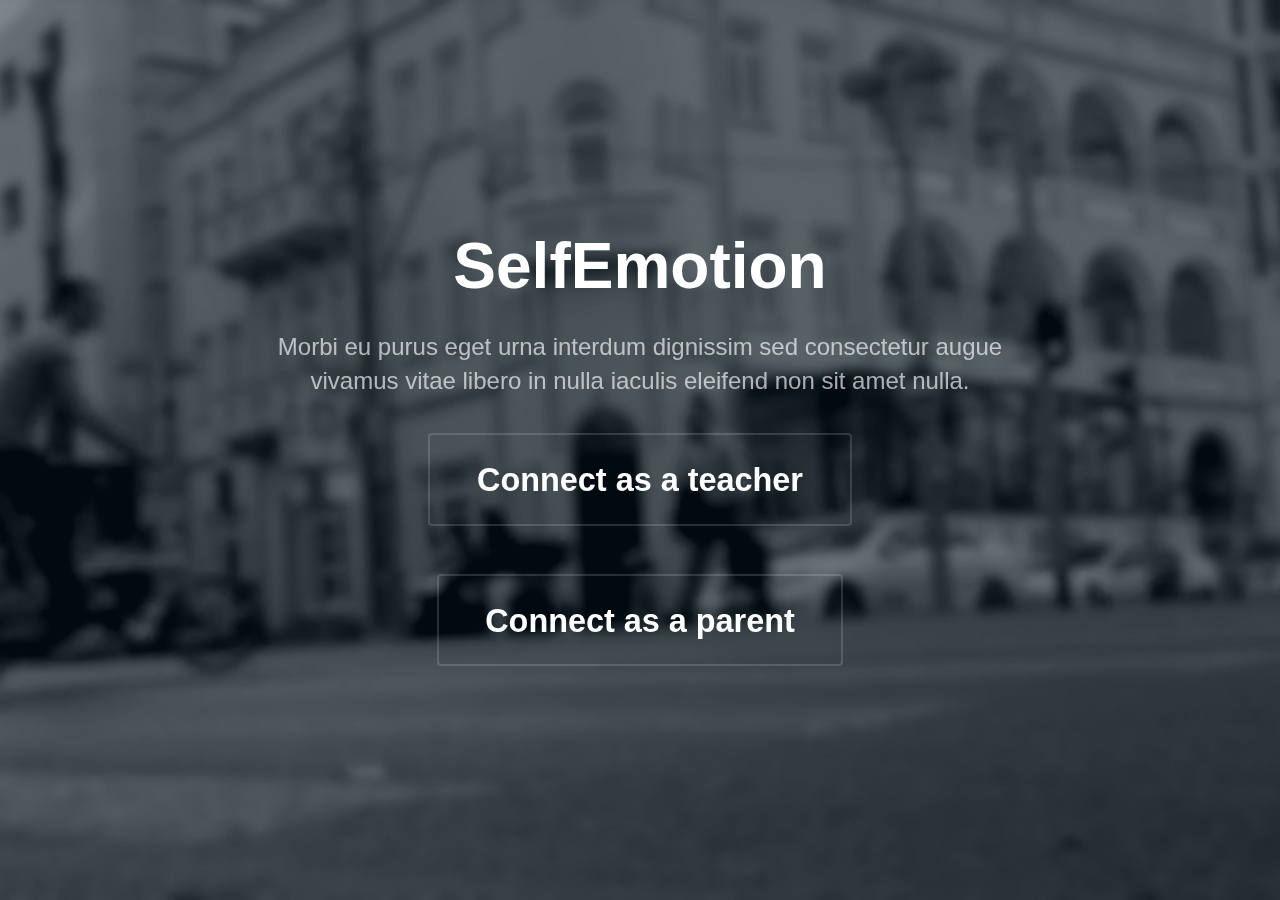
==== index.html @ dd1bde01 "Merge branch 'master' of https://github.com/aarsenault/SelfEmotion" ====
<!DOCTYPE HTML>
<!--
	Broadcast by TEMPLATED
	templated.co @templatedco
	Released for free under the Creative Commons Attribution 3.0 license (templated.co/license)
-->
<html>
	<head>
		<title>Broadcast by TEMPLATED</title>
		<meta charset="utf-8" />
		<meta name="viewport" content="width=device-width, initial-scale=1" />
		<link rel="stylesheet" href="assets/css/main.css" />
			<link href="styles.css" rel="stylesheet" type="text/css">

	</head>
	<body>
		<!-- Nav -->
			<nav id="menu">
				<ul class="links">
					<li><a href="index.html">Home</a></li>
					<li><a href="generic.html">Generic</a></li>
					<li><a href="elements.html">Elements</a></li>
				</ul>
			</nav>

			<!-- Banner -->
			<!--
				To use a video as your background, set data-video to the name of your video without
				its extension (eg. images/banner). Your video must be available in both .mp4 and .webm
				formats to work correctly.
			-->

				<!-- <div class="video-hero">
					<div class="video-bg demo-video">
						<video autoplay muted loop poster="files/crosswalk.jpg">
							<source src="files/crosswalk.mp4" type="video/mp4">
							<source src="files/crosswalk.webm" type="video/webm">
							<source src="files/crosswalk.ogv" type="video/ogg">
						</video>
					</div>
					<div class="video-overlay"></div>
					<div class="page-width">
						<div class="video-hero--content">
							<h2>BG Stock Demo</h2>
							<p>Full width video hero</p>
						</div>
					</div>
				</div> -->


				<div class="video-bg video-bg--fullscreen demo-video">
	<video autoplay muted loop poster="files/crosswalk.jpg">
		<source src="files/crosswalk.mp4" type="video/mp4">
		<source src="files/crosswalk.webm" type="video/webm">
		<source src="files/crosswalk.ogv" type="video/ogg">
	</video>
</div>


				<section id="banner" data-video="images/banner">
					<div class="inner">
						<header>
							<h1>SelfEmotion</h1>
							<p>Morbi eu purus eget urna interdum dignissim sed consectetur augue<br />
							vivamus vitae libero in nulla iaculis eleifend non sit amet nulla.</p>
						</header>
						<p><a href="dashboard.html" class="button big alt scrolly">Connect as a teacher</a>
						<p><a href="dashboard.html" class="button big alt scrolly">Connect as a parent</a>
					</div>

				</section>

		<!-- Scripts -->
			<script src="assets/js/jquery.min.js"></script>
			<script src="assets/js/jquery.scrolly.min.js"></script>
			<script src="assets/js/skel.min.js"></script>
			<script src="assets/js/util.js"></script>
			<script src="assets/js/main.js"></script>

	</body>
</html>
---- assets/css/main.css ----
@charset "UTF-8";
@import url(font-awesome.min.css);
@import url("https://fonts.googleapis.com/css?family=Signika:300,700");

/*
	Broadcast by TEMPLATED
	templated.co @templatedco
	Released for free under the Creative Commons Attribution 3.0 license (templated.co/license)
*/

/* Reset */

	html, body, div, span, applet, object, iframe, h1, h2, h3, h4, h5, h6, p, blockquote, pre, a, abbr, acronym, address, big, cite, code, del, dfn, em, img, ins, kbd, q, s, samp, small, strike, strong, sub, sup, tt, var, b, u, i, center, dl, dt, dd, ol, ul, li, fieldset, form, label, legend, table, caption, tbody, tfoot, thead, tr, th, td, article, aside, canvas, details, embed, figure, figcaption, footer, header, hgroup, menu, nav, output, ruby, section, summary, time, mark, audio, video {
		margin: 0;
		padding: 0;
		border: 0;
		font-size: 100%;
		font: inherit;
		vertical-align: baseline;
	}

	article, aside, details, figcaption, figure, footer, header, hgroup, menu, nav, section {
		display: block;
	}

	body {
		line-height: 1;
	}

	ol, ul {
		list-style: none;
	}

	blockquote, q {
		quotes: none;
	}

	blockquote:before, blockquote:after, q:before, q:after {
		content: '';
		content: none;
	}

	table {
		border-collapse: collapse;
		border-spacing: 0;
	}

	body {
		-webkit-text-size-adjust: none;
	}

/* Box Model */

	*, *:before, *:after {
		-moz-box-sizing: border-box;
		-webkit-box-sizing: border-box;
		box-sizing: border-box;
	}

/* Containers */

	.container {
		margin-left: auto;
		margin-right: auto;
	}

	.container.\31 25\25 {
		width: 100%;
		max-width: 100em;
		min-width: 80em;
	}

	.container.\37 5\25 {
		width: 60em;
	}

	.container.\35 0\25 {
		width: 40em;
	}

	.container.\32 5\25 {
		width: 20em;
	}

	.container {
		width: 80em;
	}

	@media screen and (max-width: 1680px) {

		.container.\31 25\25 {
			width: 100%;
			max-width: 100em;
			min-width: 80em;
		}

		.container.\37 5\25 {
			width: 60em;
		}

		.container.\35 0\25 {
			width: 40em;
		}

		.container.\32 5\25 {
			width: 20em;
		}

		.container {
			width: 80em;
		}

	}

	@media screen and (max-width: 1280px) {

		.container.\31 25\25 {
			width: 100%;
			max-width: 81.25em;
			min-width: 65em;
		}

		.container.\37 5\25 {
			width: 48.75em;
		}

		.container.\35 0\25 {
			width: 32.5em;
		}

		.container.\32 5\25 {
			width: 16.25em;
		}

		.container {
			width: 65em;
		}

	}

	@media screen and (max-width: 980px) {

		.container.\31 25\25 {
			width: 100%;
			max-width: 112.5%;
			min-width: 90%;
		}

		.container.\37 5\25 {
			width: 67.5%;
		}

		.container.\35 0\25 {
			width: 45%;
		}

		.container.\32 5\25 {
			width: 22.5%;
		}

		.container {
			width: 90%;
		}

	}

	@media screen and (max-width: 736px) {

		.container.\31 25\25 {
			width: 100%;
			max-width: 112.5%;
			min-width: 90%;
		}

		.container.\37 5\25 {
			width: 67.5%;
		}

		.container.\35 0\25 {
			width: 45%;
		}

		.container.\32 5\25 {
			width: 22.5%;
		}

		.container {
			width: 90% !important;
		}

	}

	@media screen and (max-width: 480px) {

		.container.\31 25\25 {
			width: 100%;
			max-width: 112.5%;
			min-width: 90%;
		}

		.container.\37 5\25 {
			width: 67.5%;
		}

		.container.\35 0\25 {
			width: 45%;
		}

		.container.\32 5\25 {
			width: 22.5%;
		}

		.container {
			width: 90% !important;
		}

	}

/* Grid */

	.row {
		border-bottom: solid 1px transparent;
		-moz-box-sizing: border-box;
		-webkit-box-sizing: border-box;
		box-sizing: border-box;
	}

	.row > * {
		float: left;
		-moz-box-sizing: border-box;
		-webkit-box-sizing: border-box;
		box-sizing: border-box;
	}

	.row:after, .row:before {
		content: '';
		display: block;
		clear: both;
		height: 0;
	}

	.row.uniform > * > :first-child {
		margin-top: 0;
	}

	.row.uniform > * > :last-child {
		margin-bottom: 0;
	}

	.row.\30 \25 > * {
		padding: 0 0 0 0em;
	}

	.row.\30 \25 {
		margin: 0 0 -1px 0em;
	}

	.row.uniform.\30 \25 > * {
		padding: 0em 0 0 0em;
	}

	.row.uniform.\30 \25 {
		margin: 0em 0 -1px 0em;
	}

	.row > * {
		padding: 0 0 0 2em;
	}

	.row {
		margin: 0 0 -1px -2em;
	}

	.row.uniform > * {
		padding: 2em 0 0 2em;
	}

	.row.uniform {
		margin: -2em 0 -1px -2em;
	}

	.row.\32 00\25 > * {
		padding: 0 0 0 4em;
	}

	.row.\32 00\25 {
		margin: 0 0 -1px -4em;
	}

	.row.uniform.\32 00\25 > * {
		padding: 4em 0 0 4em;
	}

	.row.uniform.\32 00\25 {
		margin: -4em 0 -1px -4em;
	}

	.row.\31 50\25 > * {
		padding: 0 0 0 3em;
	}

	.row.\31 50\25 {
		margin: 0 0 -1px -3em;
	}

	.row.uniform.\31 50\25 > * {
		padding: 3em 0 0 3em;
	}

	.row.uniform.\31 50\25 {
		margin: -3em 0 -1px -3em;
	}

	.row.\35 0\25 > * {
		padding: 0 0 0 1em;
	}

	.row.\35 0\25 {
		margin: 0 0 -1px -1em;
	}

	.row.uniform.\35 0\25 > * {
		padding: 1em 0 0 1em;
	}

	.row.uniform.\35 0\25 {
		margin: -1em 0 -1px -1em;
	}

	.row.\32 5\25 > * {
		padding: 0 0 0 0.5em;
	}

	.row.\32 5\25 {
		margin: 0 0 -1px -0.5em;
	}

	.row.uniform.\32 5\25 > * {
		padding: 0.5em 0 0 0.5em;
	}

	.row.uniform.\32 5\25 {
		margin: -0.5em 0 -1px -0.5em;
	}

	.\31 2u, .\31 2u\24 {
		width: 100%;
		clear: none;
		margin-left: 0;
	}

	.\31 1u, .\31 1u\24 {
		width: 91.6666666667%;
		clear: none;
		margin-left: 0;
	}

	.\31 0u, .\31 0u\24 {
		width: 83.3333333333%;
		clear: none;
		margin-left: 0;
	}

	.\39 u, .\39 u\24 {
		width: 75%;
		clear: none;
		margin-left: 0;
	}

	.\38 u, .\38 u\24 {
		width: 66.6666666667%;
		clear: none;
		margin-left: 0;
	}

	.\37 u, .\37 u\24 {
		width: 58.3333333333%;
		clear: none;
		margin-left: 0;
	}

	.\36 u, .\36 u\24 {
		width: 50%;
		clear: none;
		margin-left: 0;
	}

	.\35 u, .\35 u\24 {
		width: 41.6666666667%;
		clear: none;
		margin-left: 0;
	}

	.\34 u, .\34 u\24 {
		width: 33.3333333333%;
		clear: none;
		margin-left: 0;
	}

	.\33 u, .\33 u\24 {
		width: 25%;
		clear: none;
		margin-left: 0;
	}

	.\32 u, .\32 u\24 {
		width: 16.6666666667%;
		clear: none;
		margin-left: 0;
	}

	.\31 u, .\31 u\24 {
		width: 8.3333333333%;
		clear: none;
		margin-left: 0;
	}

	.\31 2u\24 + *,
	.\31 1u\24 + *,
	.\31 0u\24 + *,
	.\39 u\24 + *,
	.\38 u\24 + *,
	.\37 u\24 + *,
	.\36 u\24 + *,
	.\35 u\24 + *,
	.\34 u\24 + *,
	.\33 u\24 + *,
	.\32 u\24 + *,
	.\31 u\24 + * {
		clear: left;
	}

	.\-11u {
		margin-left: 91.66667%;
	}

	.\-10u {
		margin-left: 83.33333%;
	}

	.\-9u {
		margin-left: 75%;
	}

	.\-8u {
		margin-left: 66.66667%;
	}

	.\-7u {
		margin-left: 58.33333%;
	}

	.\-6u {
		margin-left: 50%;
	}

	.\-5u {
		margin-left: 41.66667%;
	}

	.\-4u {
		margin-left: 33.33333%;
	}

	.\-3u {
		margin-left: 25%;
	}

	.\-2u {
		margin-left: 16.66667%;
	}

	.\-1u {
		margin-left: 8.33333%;
	}

	@media screen and (max-width: 1680px) {

		.row > * {
			padding: 0 0 0 2em;
		}

		.row {
			margin: 0 0 -1px -2em;
		}

		.row.uniform > * {
			padding: 2em 0 0 2em;
		}

		.row.uniform {
			margin: -2em 0 -1px -2em;
		}

		.row.\32 00\25 > * {
			padding: 0 0 0 4em;
		}

		.row.\32 00\25 {
			margin: 0 0 -1px -4em;
		}

		.row.uniform.\32 00\25 > * {
			padding: 4em 0 0 4em;
		}

		.row.uniform.\32 00\25 {
			margin: -4em 0 -1px -4em;
		}

		.row.\31 50\25 > * {
			padding: 0 0 0 3em;
		}

		.row.\31 50\25 {
			margin: 0 0 -1px -3em;
		}

		.row.uniform.\31 50\25 > * {
			padding: 3em 0 0 3em;
		}

		.row.uniform.\31 50\25 {
			margin: -3em 0 -1px -3em;
		}

		.row.\35 0\25 > * {
			padding: 0 0 0 1em;
		}

		.row.\35 0\25 {
			margin: 0 0 -1px -1em;
		}

		.row.uniform.\35 0\25 > * {
			padding: 1em 0 0 1em;
		}

		.row.uniform.\35 0\25 {
			margin: -1em 0 -1px -1em;
		}

		.row.\32 5\25 > * {
			padding: 0 0 0 0.5em;
		}

		.row.\32 5\25 {
			margin: 0 0 -1px -0.5em;
		}

		.row.uniform.\32 5\25 > * {
			padding: 0.5em 0 0 0.5em;
		}

		.row.uniform.\32 5\25 {
			margin: -0.5em 0 -1px -0.5em;
		}

		.\31 2u\28xlarge\29, .\31 2u\24\28xlarge\29 {
			width: 100%;
			clear: none;
			margin-left: 0;
		}

		.\31 1u\28xlarge\29, .\31 1u\24\28xlarge\29 {
			width: 91.6666666667%;
			clear: none;
			margin-left: 0;
		}

		.\31 0u\28xlarge\29, .\31 0u\24\28xlarge\29 {
			width: 83.3333333333%;
			clear: none;
			margin-left: 0;
		}

		.\39 u\28xlarge\29, .\39 u\24\28xlarge\29 {
			width: 75%;
			clear: none;
			margin-left: 0;
		}

		.\38 u\28xlarge\29, .\38 u\24\28xlarge\29 {
			width: 66.6666666667%;
			clear: none;
			margin-left: 0;
		}

		.\37 u\28xlarge\29, .\37 u\24\28xlarge\29 {
			width: 58.3333333333%;
			clear: none;
			margin-left: 0;
		}

		.\36 u\28xlarge\29, .\36 u\24\28xlarge\29 {
			width: 50%;
			clear: none;
			margin-left: 0;
		}

		.\35 u\28xlarge\29, .\35 u\24\28xlarge\29 {
			width: 41.6666666667%;
			clear: none;
			margin-left: 0;
		}

		.\34 u\28xlarge\29, .\34 u\24\28xlarge\29 {
			width: 33.3333333333%;
			clear: none;
			margin-left: 0;
		}

		.\33 u\28xlarge\29, .\33 u\24\28xlarge\29 {
			width: 25%;
			clear: none;
			margin-left: 0;
		}

		.\32 u\28xlarge\29, .\32 u\24\28xlarge\29 {
			width: 16.6666666667%;
			clear: none;
			margin-left: 0;
		}

		.\31 u\28xlarge\29, .\31 u\24\28xlarge\29 {
			width: 8.3333333333%;
			clear: none;
			margin-left: 0;
		}

		.\31 2u\24\28xlarge\29 + *,
		.\31 1u\24\28xlarge\29 + *,
		.\31 0u\24\28xlarge\29 + *,
		.\39 u\24\28xlarge\29 + *,
		.\38 u\24\28xlarge\29 + *,
		.\37 u\24\28xlarge\29 + *,
		.\36 u\24\28xlarge\29 + *,
		.\35 u\24\28xlarge\29 + *,
		.\34 u\24\28xlarge\29 + *,
		.\33 u\24\28xlarge\29 + *,
		.\32 u\24\28xlarge\29 + *,
		.\31 u\24\28xlarge\29 + * {
			clear: left;
		}

		.\-11u\28xlarge\29 {
			margin-left: 91.66667%;
		}

		.\-10u\28xlarge\29 {
			margin-left: 83.33333%;
		}

		.\-9u\28xlarge\29 {
			margin-left: 75%;
		}

		.\-8u\28xlarge\29 {
			margin-left: 66.66667%;
		}

		.\-7u\28xlarge\29 {
			margin-left: 58.33333%;
		}

		.\-6u\28xlarge\29 {
			margin-left: 50%;
		}

		.\-5u\28xlarge\29 {
			margin-left: 41.66667%;
		}

		.\-4u\28xlarge\29 {
			margin-left: 33.33333%;
		}

		.\-3u\28xlarge\29 {
			margin-left: 25%;
		}

		.\-2u\28xlarge\29 {
			margin-left: 16.66667%;
		}

		.\-1u\28xlarge\29 {
			margin-left: 8.33333%;
		}

	}

	@media screen and (max-width: 1280px) {

		.row > * {
			padding: 0 0 0 1.5em;
		}

		.row {
			margin: 0 0 -1px -1.5em;
		}

		.row.uniform > * {
			padding: 1.5em 0 0 1.5em;
		}

		.row.uniform {
			margin: -1.5em 0 -1px -1.5em;
		}

		.row.\32 00\25 > * {
			padding: 0 0 0 3em;
		}

		.row.\32 00\25 {
			margin: 0 0 -1px -3em;
		}

		.row.uniform.\32 00\25 > * {
			padding: 3em 0 0 3em;
		}

		.row.uniform.\32 00\25 {
			margin: -3em 0 -1px -3em;
		}

		.row.\31 50\25 > * {
			padding: 0 0 0 2.25em;
		}

		.row.\31 50\25 {
			margin: 0 0 -1px -2.25em;
		}

		.row.uniform.\31 50\25 > * {
			padding: 2.25em 0 0 2.25em;
		}

		.row.uniform.\31 50\25 {
			margin: -2.25em 0 -1px -2.25em;
		}

		.row.\35 0\25 > * {
			padding: 0 0 0 0.75em;
		}

		.row.\35 0\25 {
			margin: 0 0 -1px -0.75em;
		}

		.row.uniform.\35 0\25 > * {
			padding: 0.75em 0 0 0.75em;
		}

		.row.uniform.\35 0\25 {
			margin: -0.75em 0 -1px -0.75em;
		}

		.row.\32 5\25 > * {
			padding: 0 0 0 0.375em;
		}

		.row.\32 5\25 {
			margin: 0 0 -1px -0.375em;
		}

		.row.uniform.\32 5\25 > * {
			padding: 0.375em 0 0 0.375em;
		}

		.row.uniform.\32 5\25 {
			margin: -0.375em 0 -1px -0.375em;
		}

		.\31 2u\28large\29, .\31 2u\24\28large\29 {
			width: 100%;
			clear: none;
			margin-left: 0;
		}

		.\31 1u\28large\29, .\31 1u\24\28large\29 {
			width: 91.6666666667%;
			clear: none;
			margin-left: 0;
		}

		.\31 0u\28large\29, .\31 0u\24\28large\29 {
			width: 83.3333333333%;
			clear: none;
			margin-left: 0;
		}

		.\39 u\28large\29, .\39 u\24\28large\29 {
			width: 75%;
			clear: none;
			margin-left: 0;
		}

		.\38 u\28large\29, .\38 u\24\28large\29 {
			width: 66.6666666667%;
			clear: none;
			margin-left: 0;
		}

		.\37 u\28large\29, .\37 u\24\28large\29 {
			width: 58.3333333333%;
			clear: none;
			margin-left: 0;
		}

		.\36 u\28large\29, .\36 u\24\28large\29 {
			width: 50%;
			clear: none;
			margin-left: 0;
		}

		.\35 u\28large\29, .\35 u\24\28large\29 {
			width: 41.6666666667%;
			clear: none;
			margin-left: 0;
		}

		.\34 u\28large\29, .\34 u\24\28large\29 {
			width: 33.3333333333%;
			clear: none;
			margin-left: 0;
		}

		.\33 u\28large\29, .\33 u\24\28large\29 {
			width: 25%;
			clear: none;
			margin-left: 0;
		}

		.\32 u\28large\29, .\32 u\24\28large\29 {
			width: 16.6666666667%;
			clear: none;
			margin-left: 0;
		}

		.\31 u\28large\29, .\31 u\24\28large\29 {
			width: 8.3333333333%;
			clear: none;
			margin-left: 0;
		}

		.\31 2u\24\28large\29 + *,
		.\31 1u\24\28large\29 + *,
		.\31 0u\24\28large\29 + *,
		.\39 u\24\28large\29 + *,
		.\38 u\24\28large\29 + *,
		.\37 u\24\28large\29 + *,
		.\36 u\24\28large\29 + *,
		.\35 u\24\28large\29 + *,
		.\34 u\24\28large\29 + *,
		.\33 u\24\28large\29 + *,
		.\32 u\24\28large\29 + *,
		.\31 u\24\28large\29 + * {
			clear: left;
		}

		.\-11u\28large\29 {
			margin-left: 91.66667%;
		}

		.\-10u\28large\29 {
			margin-left: 83.33333%;
		}

		.\-9u\28large\29 {
			margin-left: 75%;
		}

		.\-8u\28large\29 {
			margin-left: 66.66667%;
		}

		.\-7u\28large\29 {
			margin-left: 58.33333%;
		}

		.\-6u\28large\29 {
			margin-left: 50%;
		}

		.\-5u\28large\29 {
			margin-left: 41.66667%;
		}

		.\-4u\28large\29 {
			margin-left: 33.33333%;
		}

		.\-3u\28large\29 {
			margin-left: 25%;
		}

		.\-2u\28large\29 {
			margin-left: 16.66667%;
		}

		.\-1u\28large\29 {
			margin-left: 8.33333%;
		}

	}

	@media screen and (max-width: 980px) {

		.row > * {
			padding: 0 0 0 1.5em;
		}

		.row {
			margin: 0 0 -1px -1.5em;
		}

		.row.uniform > * {
			padding: 1.5em 0 0 1.5em;
		}

		.row.uniform {
			margin: -1.5em 0 -1px -1.5em;
		}

		.row.\32 00\25 > * {
			padding: 0 0 0 3em;
		}

		.row.\32 00\25 {
			margin: 0 0 -1px -3em;
		}

		.row.uniform.\32 00\25 > * {
			padding: 3em 0 0 3em;
		}

		.row.uniform.\32 00\25 {
			margin: -3em 0 -1px -3em;
		}

		.row.\31 50\25 > * {
			padding: 0 0 0 2.25em;
		}

		.row.\31 50\25 {
			margin: 0 0 -1px -2.25em;
		}

		.row.uniform.\31 50\25 > * {
			padding: 2.25em 0 0 2.25em;
		}

		.row.uniform.\31 50\25 {
			margin: -2.25em 0 -1px -2.25em;
		}

		.row.\35 0\25 > * {
			padding: 0 0 0 0.75em;
		}

		.row.\35 0\25 {
			margin: 0 0 -1px -0.75em;
		}

		.row.uniform.\35 0\25 > * {
			padding: 0.75em 0 0 0.75em;
		}

		.row.uniform.\35 0\25 {
			margin: -0.75em 0 -1px -0.75em;
		}

		.row.\32 5\25 > * {
			padding: 0 0 0 0.375em;
		}

		.row.\32 5\25 {
			margin: 0 0 -1px -0.375em;
		}

		.row.uniform.\32 5\25 > * {
			padding: 0.375em 0 0 0.375em;
		}

		.row.uniform.\32 5\25 {
			margin: -0.375em 0 -1px -0.375em;
		}

		.\31 2u\28medium\29, .\31 2u\24\28medium\29 {
			width: 100%;
			clear: none;
			margin-left: 0;
		}

		.\31 1u\28medium\29, .\31 1u\24\28medium\29 {
			width: 91.6666666667%;
			clear: none;
			margin-left: 0;
		}

		.\31 0u\28medium\29, .\31 0u\24\28medium\29 {
			width: 83.3333333333%;
			clear: none;
			margin-left: 0;
		}

		.\39 u\28medium\29, .\39 u\24\28medium\29 {
			width: 75%;
			clear: none;
			margin-left: 0;
		}

		.\38 u\28medium\29, .\38 u\24\28medium\29 {
			width: 66.6666666667%;
			clear: none;
			margin-left: 0;
		}

		.\37 u\28medium\29, .\37 u\24\28medium\29 {
			width: 58.3333333333%;
			clear: none;
			margin-left: 0;
		}

		.\36 u\28medium\29, .\36 u\24\28medium\29 {
			width: 50%;
			clear: none;
			margin-left: 0;
		}

		.\35 u\28medium\29, .\35 u\24\28medium\29 {
			width: 41.6666666667%;
			clear: none;
			margin-left: 0;
		}

		.\34 u\28medium\29, .\34 u\24\28medium\29 {
			width: 33.3333333333%;
			clear: none;
			margin-left: 0;
		}

		.\33 u\28medium\29, .\33 u\24\28medium\29 {
			width: 25%;
			clear: none;
			margin-left: 0;
		}

		.\32 u\28medium\29, .\32 u\24\28medium\29 {
			width: 16.6666666667%;
			clear: none;
			margin-left: 0;
		}

		.\31 u\28medium\29, .\31 u\24\28medium\29 {
			width: 8.3333333333%;
			clear: none;
			margin-left: 0;
		}

		.\31 2u\24\28medium\29 + *,
		.\31 1u\24\28medium\29 + *,
		.\31 0u\24\28medium\29 + *,
		.\39 u\24\28medium\29 + *,
		.\38 u\24\28medium\29 + *,
		.\37 u\24\28medium\29 + *,
		.\36 u\24\28medium\29 + *,
		.\35 u\24\28medium\29 + *,
		.\34 u\24\28medium\29 + *,
		.\33 u\24\28medium\29 + *,
		.\32 u\24\28medium\29 + *,
		.\31 u\24\28medium\29 + * {
			clear: left;
		}

		.\-11u\28medium\29 {
			margin-left: 91.66667%;
		}

		.\-10u\28medium\29 {
			margin-left: 83.33333%;
		}

		.\-9u\28medium\29 {
			margin-left: 75%;
		}

		.\-8u\28medium\29 {
			margin-left: 66.66667%;
		}

		.\-7u\28medium\29 {
			margin-left: 58.33333%;
		}

		.\-6u\28medium\29 {
			margin-left: 50%;
		}

		.\-5u\28medium\29 {
			margin-left: 41.66667%;
		}

		.\-4u\28medium\29 {
			margin-left: 33.33333%;
		}

		.\-3u\28medium\29 {
			margin-left: 25%;
		}

		.\-2u\28medium\29 {
			margin-left: 16.66667%;
		}

		.\-1u\28medium\29 {
			margin-left: 8.33333%;
		}

	}

	@media screen and (max-width: 736px) {

		.row > * {
			padding: 0 0 0 1.25em;
		}

		.row {
			margin: 0 0 -1px -1.25em;
		}

		.row.uniform > * {
			padding: 1.25em 0 0 1.25em;
		}

		.row.uniform {
			margin: -1.25em 0 -1px -1.25em;
		}

		.row.\32 00\25 > * {
			padding: 0 0 0 2.5em;
		}

		.row.\32 00\25 {
			margin: 0 0 -1px -2.5em;
		}

		.row.uniform.\32 00\25 > * {
			padding: 2.5em 0 0 2.5em;
		}

		.row.uniform.\32 00\25 {
			margin: -2.5em 0 -1px -2.5em;
		}

		.row.\31 50\25 > * {
			padding: 0 0 0 1.875em;
		}

		.row.\31 50\25 {
			margin: 0 0 -1px -1.875em;
		}

		.row.uniform.\31 50\25 > * {
			padding: 1.875em 0 0 1.875em;
		}

		.row.uniform.\31 50\25 {
			margin: -1.875em 0 -1px -1.875em;
		}

		.row.\35 0\25 > * {
			padding: 0 0 0 0.625em;
		}

		.row.\35 0\25 {
			margin: 0 0 -1px -0.625em;
		}

		.row.uniform.\35 0\25 > * {
			padding: 0.625em 0 0 0.625em;
		}

		.row.uniform.\35 0\25 {
			margin: -0.625em 0 -1px -0.625em;
		}

		.row.\32 5\25 > * {
			padding: 0 0 0 0.3125em;
		}

		.row.\32 5\25 {
			margin: 0 0 -1px -0.3125em;
		}

		.row.uniform.\32 5\25 > * {
			padding: 0.3125em 0 0 0.3125em;
		}

		.row.uniform.\32 5\25 {
			margin: -0.3125em 0 -1px -0.3125em;
		}

		.\31 2u\28small\29, .\31 2u\24\28small\29 {
			width: 100%;
			clear: none;
			margin-left: 0;
		}

		.\31 1u\28small\29, .\31 1u\24\28small\29 {
			width: 91.6666666667%;
			clear: none;
			margin-left: 0;
		}

		.\31 0u\28small\29, .\31 0u\24\28small\29 {
			width: 83.3333333333%;
			clear: none;
			margin-left: 0;
		}

		.\39 u\28small\29, .\39 u\24\28small\29 {
			width: 75%;
			clear: none;
			margin-left: 0;
		}

		.\38 u\28small\29, .\38 u\24\28small\29 {
			width: 66.6666666667%;
			clear: none;
			margin-left: 0;
		}

		.\37 u\28small\29, .\37 u\24\28small\29 {
			width: 58.3333333333%;
			clear: none;
			margin-left: 0;
		}

		.\36 u\28small\29, .\36 u\24\28small\29 {
			width: 50%;
			clear: none;
			margin-left: 0;
		}

		.\35 u\28small\29, .\35 u\24\28small\29 {
			width: 41.6666666667%;
			clear: none;
			margin-left: 0;
		}

		.\34 u\28small\29, .\34 u\24\28small\29 {
			width: 33.3333333333%;
			clear: none;
			margin-left: 0;
		}

		.\33 u\28small\29, .\33 u\24\28small\29 {
			width: 25%;
			clear: none;
			margin-left: 0;
		}

		.\32 u\28small\29, .\32 u\24\28small\29 {
			width: 16.6666666667%;
			clear: none;
			margin-left: 0;
		}

		.\31 u\28small\29, .\31 u\24\28small\29 {
			width: 8.3333333333%;
			clear: none;
			margin-left: 0;
		}

		.\31 2u\24\28small\29 + *,
		.\31 1u\24\28small\29 + *,
		.\31 0u\24\28small\29 + *,
		.\39 u\24\28small\29 + *,
		.\38 u\24\28small\29 + *,
		.\37 u\24\28small\29 + *,
		.\36 u\24\28small\29 + *,
		.\35 u\24\28small\29 + *,
		.\34 u\24\28small\29 + *,
		.\33 u\24\28small\29 + *,
		.\32 u\24\28small\29 + *,
		.\31 u\24\28small\29 + * {
			clear: left;
		}

		.\-11u\28small\29 {
			margin-left: 91.66667%;
		}

		.\-10u\28small\29 {
			margin-left: 83.33333%;
		}

		.\-9u\28small\29 {
			margin-left: 75%;
		}

		.\-8u\28small\29 {
			margin-left: 66.66667%;
		}

		.\-7u\28small\29 {
			margin-left: 58.33333%;
		}

		.\-6u\28small\29 {
			margin-left: 50%;
		}

		.\-5u\28small\29 {
			margin-left: 41.66667%;
		}

		.\-4u\28small\29 {
			margin-left: 33.33333%;
		}

		.\-3u\28small\29 {
			margin-left: 25%;
		}

		.\-2u\28small\29 {
			margin-left: 16.66667%;
		}

		.\-1u\28small\29 {
			margin-left: 8.33333%;
		}

	}

	@media screen and (max-width: 480px) {

		.row > * {
			padding: 0 0 0 1.25em;
		}

		.row {
			margin: 0 0 -1px -1.25em;
		}

		.row.uniform > * {
			padding: 1.25em 0 0 1.25em;
		}

		.row.uniform {
			margin: -1.25em 0 -1px -1.25em;
		}

		.row.\32 00\25 > * {
			padding: 0 0 0 2.5em;
		}

		.row.\32 00\25 {
			margin: 0 0 -1px -2.5em;
		}

		.row.uniform.\32 00\25 > * {
			padding: 2.5em 0 0 2.5em;
		}

		.row.uniform.\32 00\25 {
			margin: -2.5em 0 -1px -2.5em;
		}

		.row.\31 50\25 > * {
			padding: 0 0 0 1.875em;
		}

		.row.\31 50\25 {
			margin: 0 0 -1px -1.875em;
		}

		.row.uniform.\31 50\25 > * {
			padding: 1.875em 0 0 1.875em;
		}

		.row.uniform.\31 50\25 {
			margin: -1.875em 0 -1px -1.875em;
		}

		.row.\35 0\25 > * {
			padding: 0 0 0 0.625em;
		}

		.row.\35 0\25 {
			margin: 0 0 -1px -0.625em;
		}

		.row.uniform.\35 0\25 > * {
			padding: 0.625em 0 0 0.625em;
		}

		.row.uniform.\35 0\25 {
			margin: -0.625em 0 -1px -0.625em;
		}

		.row.\32 5\25 > * {
			padding: 0 0 0 0.3125em;
		}

		.row.\32 5\25 {
			margin: 0 0 -1px -0.3125em;
		}

		.row.uniform.\32 5\25 > * {
			padding: 0.3125em 0 0 0.3125em;
		}

		.row.uniform.\32 5\25 {
			margin: -0.3125em 0 -1px -0.3125em;
		}

		.\31 2u\28xsmall\29, .\31 2u\24\28xsmall\29 {
			width: 100%;
			clear: none;
			margin-left: 0;
		}

		.\31 1u\28xsmall\29, .\31 1u\24\28xsmall\29 {
			width: 91.6666666667%;
			clear: none;
			margin-left: 0;
		}

		.\31 0u\28xsmall\29, .\31 0u\24\28xsmall\29 {
			width: 83.3333333333%;
			clear: none;
			margin-left: 0;
		}

		.\39 u\28xsmall\29, .\39 u\24\28xsmall\29 {
			width: 75%;
			clear: none;
			margin-left: 0;
		}

		.\38 u\28xsmall\29, .\38 u\24\28xsmall\29 {
			width: 66.6666666667%;
			clear: none;
			margin-left: 0;
		}

		.\37 u\28xsmall\29, .\37 u\24\28xsmall\29 {
			width: 58.3333333333%;
			clear: none;
			margin-left: 0;
		}

		.\36 u\28xsmall\29, .\36 u\24\28xsmall\29 {
			width: 50%;
			clear: none;
			margin-left: 0;
		}

		.\35 u\28xsmall\29, .\35 u\24\28xsmall\29 {
			width: 41.6666666667%;
			clear: none;
			margin-left: 0;
		}

		.\34 u\28xsmall\29, .\34 u\24\28xsmall\29 {
			width: 33.3333333333%;
			clear: none;
			margin-left: 0;
		}

		.\33 u\28xsmall\29, .\33 u\24\28xsmall\29 {
			width: 25%;
			clear: none;
			margin-left: 0;
		}

		.\32 u\28xsmall\29, .\32 u\24\28xsmall\29 {
			width: 16.6666666667%;
			clear: none;
			margin-left: 0;
		}

		.\31 u\28xsmall\29, .\31 u\24\28xsmall\29 {
			width: 8.3333333333%;
			clear: none;
			margin-left: 0;
		}

		.\31 2u\24\28xsmall\29 + *,
		.\31 1u\24\28xsmall\29 + *,
		.\31 0u\24\28xsmall\29 + *,
		.\39 u\24\28xsmall\29 + *,
		.\38 u\24\28xsmall\29 + *,
		.\37 u\24\28xsmall\29 + *,
		.\36 u\24\28xsmall\29 + *,
		.\35 u\24\28xsmall\29 + *,
		.\34 u\24\28xsmall\29 + *,
		.\33 u\24\28xsmall\29 + *,
		.\32 u\24\28xsmall\29 + *,
		.\31 u\24\28xsmall\29 + * {
			clear: left;
		}

		.\-11u\28xsmall\29 {
			margin-left: 91.66667%;
		}

		.\-10u\28xsmall\29 {
			margin-left: 83.33333%;
		}

		.\-9u\28xsmall\29 {
			margin-left: 75%;
		}

		.\-8u\28xsmall\29 {
			margin-left: 66.66667%;
		}

		.\-7u\28xsmall\29 {
			margin-left: 58.33333%;
		}

		.\-6u\28xsmall\29 {
			margin-left: 50%;
		}

		.\-5u\28xsmall\29 {
			margin-left: 41.66667%;
		}

		.\-4u\28xsmall\29 {
			margin-left: 33.33333%;
		}

		.\-3u\28xsmall\29 {
			margin-left: 25%;
		}

		.\-2u\28xsmall\29 {
			margin-left: 16.66667%;
		}

		.\-1u\28xsmall\29 {
			margin-left: 8.33333%;
		}

	}

/* Basic */

	@-ms-viewport {
		width: device-width;
	}

	body {
		-ms-overflow-style: scrollbar;
	}

	@media screen and (max-width: 480px) {

		html, body {
			min-width: 320px;
		}

	}

	body {
		background: #020B13;
	}

		body.is-loading *, body.is-loading *:before, body.is-loading *:after {
			-moz-animation: none !important;
			-webkit-animation: none !important;
			-ms-animation: none !important;
			animation: none !important;
			-moz-transition: none !important;
			-webkit-transition: none !important;
			-ms-transition: none !important;
			transition: none !important;
		}

/* Type */

	body {
		background-color: #020B13;
		color: #c0c2c4;
	}

	body, input, select, textarea {
		font-family: "Signika", sans-serif;
		font-size: 13pt;
		font-weight: 300;
		line-height: 1.65;
	}

		@media screen and (max-width: 1680px) {

			body, input, select, textarea {
				font-size: 11pt;
			}

		}

		@media screen and (max-width: 1280px) {

			body, input, select, textarea {
				font-size: 11pt;
			}

		}

		@media screen and (max-width: 980px) {

			body, input, select, textarea {
				font-size: 12pt;
			}

		}

		@media screen and (max-width: 736px) {

			body, input, select, textarea {
				font-size: 12pt;
			}

		}

		@media screen and (max-width: 480px) {

			body, input, select, textarea {
				font-size: 12pt;
			}

		}

	a {
		-moz-transition: color 0.2s ease-in-out;
		-webkit-transition: color 0.2s ease-in-out;
		-ms-transition: color 0.2s ease-in-out;
		transition: color 0.2s ease-in-out;
		text-decoration: none;
	}

	strong, b {
		font-weight: 700;
	}

	em, i {
		font-style: italic;
	}

	p {
		margin: 0 0 2em 0;
	}

	h1, h2, h3, h4, h5, h6 {
		font-weight: 700;
		line-height: 1.5;
		margin: 0 0 1em 0;
	}

		h1 a, h2 a, h3 a, h4 a, h5 a, h6 a {
			color: inherit;
			text-decoration: none;
		}

	h2 {
		font-size: 2.5em;
	}

		@media screen and (max-width: 736px) {

			h2 {
				font-size: 2em;
			}

		}

		@media screen and (max-width: 480px) {

			h2 {
				font-size: 1.5em;
			}

		}

	h3 {
		font-size: 1.75em;
	}

		@media screen and (max-width: 736px) {

			h3 {
				font-size: 1.5em;
			}

		}

		@media screen and (max-width: 480px) {

			h3 {
				font-size: 1.25em;
			}

		}

	h4 {
		font-size: 1.5em;
	}

	h5 {
		font-size: 0.9em;
	}

	h6 {
		font-size: 0.7em;
	}

	sub {
		font-size: 0.8em;
		position: relative;
		top: 0.5em;
	}

	sup {
		font-size: 0.8em;
		position: relative;
		top: -0.5em;
	}

	blockquote {
		border-left: solid 4px;
		font-style: italic;
		margin: 0 0 2em 0;
		padding: 0.5em 0 0.5em 2em;
	}

	code {
		border-radius: 4px;
		border: solid 1px;
		font-family: "Courier New", monospace;
		font-size: 0.9em;
		margin: 0 0.25em;
		padding: 0.25em 0.65em;
	}

	pre {
		-webkit-overflow-scrolling: touch;
		font-family: "Courier New", monospace;
		font-size: 0.9em;
		margin: 0 0 2em 0;
	}

		pre code {
			display: block;
			line-height: 1.75;
			padding: 1em 1.5em;
			overflow-x: auto;
		}

	hr {
		border: 0;
		border-bottom: solid 1px;
		margin: 2em 0;
	}

		hr.major {
			margin: 3em 0;
		}

	.align-left {
		text-align: left;
	}

	.align-center {
		text-align: center;
	}

	.align-right {
		text-align: right;
	}

	input, select, textarea {
		color: #ffffff;
	}

	a {
		color: #c1c7cd;
	}

		a:hover {
			color: rgba(193, 199, 205, 0.5);
		}

	strong, b {
		color: #ffffff;
	}

	h1, h2, h3, h4, h5, h6 {
		color: #ffffff;
	}

	blockquote {
		border-left-color: rgba(255, 255, 255, 0.15);
	}

	code {
		background: rgba(255, 255, 255, 0.075);
		border-color: rgba(255, 255, 255, 0.15);
	}

	hr {
		border-bottom-color: rgba(255, 255, 255, 0.15);
	}

/* Box */

	.box {
		border-radius: 4px;
		border: solid 1px;
		margin-bottom: 2em;
		padding: 1.5em;
	}

		.box > :last-child,
		.box > :last-child > :last-child,
		.box > :last-child > :last-child > :last-child {
			margin-bottom: 0;
		}

		.box.alt {
			border: 0;
			border-radius: 0;
			padding: 0;
		}

	.box {
		border-color: rgba(255, 255, 255, 0.15);
	}

/* Button */

	input[type="submit"],
	input[type="reset"],
	input[type="button"],
	button,
	.button {
		-moz-appearance: none;
		-webkit-appearance: none;
		-ms-appearance: none;
		appearance: none;
		-moz-transition: background-color 0.2s ease-in-out, color 0.2s ease-in-out;
		-webkit-transition: background-color 0.2s ease-in-out, color 0.2s ease-in-out;
		-ms-transition: background-color 0.2s ease-in-out, color 0.2s ease-in-out;
		transition: background-color 0.2s ease-in-out, color 0.2s ease-in-out;
		border-radius: 4px;
		border: 0;
		cursor: pointer;
		display: inline-block;
		font-weight: 700;
		height: 2.85em;
		line-height: 2.95em;
		padding: 0 1.5em;
		text-align: center;
		text-decoration: none;
		white-space: nowrap;
	}

		input[type="submit"].icon,
		input[type="reset"].icon,
		input[type="button"].icon,
		button.icon,
		.button.icon {
			padding-left: 1.35em;
		}

			input[type="submit"].icon:before,
			input[type="reset"].icon:before,
			input[type="button"].icon:before,
			button.icon:before,
			.button.icon:before {
				margin-right: 0.5em;
			}

		input[type="submit"].fit,
		input[type="reset"].fit,
		input[type="button"].fit,
		button.fit,
		.button.fit {
			display: block;
			margin: 0 0 1em 0;
			width: 100%;
		}

		input[type="submit"].small,
		input[type="reset"].small,
		input[type="button"].small,
		button.small,
		.button.small {
			font-size: 0.8em;
		}

		input[type="submit"].big,
		input[type="reset"].big,
		input[type="button"].big,
		button.big,
		.button.big {
			font-size: 1.35em;
		}

		input[type="submit"].disabled, input[type="submit"]:disabled,
		input[type="reset"].disabled,
		input[type="reset"]:disabled,
		input[type="button"].disabled,
		input[type="button"]:disabled,
		button.disabled,
		button:disabled,
		.button.disabled,
		.button:disabled {
			-moz-pointer-events: none;
			-webkit-pointer-events: none;
			-ms-pointer-events: none;
			pointer-events: none;
			opacity: 0.25;
		}

		@media screen and (max-width: 480px) {

			input[type="submit"],
			input[type="reset"],
			input[type="button"],
			button,
			.button {
				padding: 0;
			}

		}

	input[type="submit"],
	input[type="reset"],
	input[type="button"],
	button,
	.button {
		background-color: #041625;
		color: #ffffff !important;
	}

		input[type="submit"]:hover,
		input[type="reset"]:hover,
		input[type="button"]:hover,
		button:hover,
		.button:hover {
			background-color: #06243c;
		}

		input[type="submit"]:active,
		input[type="reset"]:active,
		input[type="button"]:active,
		button:active,
		.button:active {
			background-color: #02080e;
		}

		input[type="submit"].alt,
		input[type="reset"].alt,
		input[type="button"].alt,
		button.alt,
		.button.alt {
			background-color: transparent;
			box-shadow: inset 0 0 0 2px rgba(255, 255, 255, 0.15);
			color: #ffffff !important;
		}

			input[type="submit"].alt:hover,
			input[type="reset"].alt:hover,
			input[type="button"].alt:hover,
			button.alt:hover,
			.button.alt:hover {
				background-color: rgba(255, 255, 255, 0.075);
			}

			input[type="submit"].alt:active,
			input[type="reset"].alt:active,
			input[type="button"].alt:active,
			button.alt:active,
			.button.alt:active {
				background-color: rgba(255, 255, 255, 0.2);
			}

			input[type="submit"].alt.icon:before,
			input[type="reset"].alt.icon:before,
			input[type="button"].alt.icon:before,
			button.alt.icon:before,
			.button.alt.icon:before {
				color: #676d71;
			}

		input[type="submit"].special,
		input[type="reset"].special,
		input[type="button"].special,
		button.special,
		.button.special {
			background-color: #062038;
			color: #ffffff !important;
		}

			input[type="submit"].special:hover,
			input[type="reset"].special:hover,
			input[type="button"].special:hover,
			button.special:hover,
			.button.special:hover {
				background-color: #082d4f;
			}

			input[type="submit"].special:active,
			input[type="reset"].special:active,
			input[type="button"].special:active,
			button.special:active,
			.button.special:active {
				background-color: #041321;
			}

/* Flex */

	.flex {
		display: -ms-flexbox;
		-ms-flex-pack: justify;
		display: -moz-flex;
		display: -webkit-flex;
		display: -ms-flex;
		display: flex;
		-moz-flex-wrap: wrap;
		-webkit-flex-wrap: wrap;
		-ms-flex-wrap: wrap;
		flex-wrap: wrap;
		-moz-justify-content: space-between;
		-webkit-justify-content: space-between;
		-ms-justify-content: space-between;
		justify-content: space-between;
	}

		.flex.flex-2, .flex.flex-3 {
			-moz-align-items: stretch;
			-webkit-align-items: stretch;
			-ms-align-items: stretch;
			align-items: stretch;
		}

		.flex.flex-2 .col {
			width: 48%;
		}

		.flex.flex-3 .col {
			width: 31%;
		}

		.flex.flex-4 .col {
			width: 22%;
		}

		.flex.flex-tabs {
			-moz-flex-wrap: nowrap;
			-webkit-flex-wrap: nowrap;
			-ms-flex-wrap: nowrap;
			flex-wrap: nowrap;
		}

			.flex.flex-tabs ul {
				width: 20%;
			}

			.flex.flex-tabs .tabs {
				width: 77%;
			}

		@media screen and (max-width: 980px) {

			.flex.flex-4 .col {
				width: 48%;
			}

			.flex.flex-tabs ul {
				width: 30%;
			}

			.flex.flex-tabs .tabs {
				width: 67%;
			}

			.flex.flex-tabs .flex-3 .col {
				width: 48%;
			}

		}

		@media screen and (max-width: 736px) {

			.flex.flex-2 .col, .flex.flex-3 .col, .flex.flex-4 .col {
				width: 100%;
			}

			.flex.flex-tabs {
				-moz-flex-wrap: wrap;
				-webkit-flex-wrap: wrap;
				-ms-flex-wrap: wrap;
				flex-wrap: wrap;
			}

				.flex.flex-tabs ul {
					width: 100%;
				}

				.flex.flex-tabs .tabs {
					width: 100%;
				}

				.flex.flex-tabs .flex-3 .col {
					width: 100%;
				}

		}

/* Form */

	form {
		margin: 0 0 2em 0;
	}

	label {
		display: block;
		font-size: 0.9em;
		font-weight: 700;
		margin: 0 0 1em 0;
	}

	input[type="text"],
	input[type="password"],
	input[type="email"],
	select,
	textarea {
		-moz-appearance: none;
		-webkit-appearance: none;
		-ms-appearance: none;
		appearance: none;
		border-radius: 4px;
		border: none;
		border: solid 1px;
		color: inherit;
		display: block;
		outline: 0;
		padding: 0 1em;
		text-decoration: none;
		width: 100%;
	}

		input[type="text"]:invalid,
		input[type="password"]:invalid,
		input[type="email"]:invalid,
		select:invalid,
		textarea:invalid {
			box-shadow: none;
		}

	.select-wrapper {
		text-decoration: none;
		display: block;
		position: relative;
	}

		.select-wrapper:before {
			-moz-osx-font-smoothing: grayscale;
			-webkit-font-smoothing: antialiased;
			font-family: FontAwesome;
			font-style: normal;
			font-weight: normal;
			text-transform: none !important;
		}

		.select-wrapper:before {
			content: '\f078';
			display: block;
			height: 2.75em;
			line-height: 2.75em;
			pointer-events: none;
			position: absolute;
			right: 0;
			text-align: center;
			top: 0;
			width: 2.75em;
		}

		.select-wrapper select::-ms-expand {
			display: none;
		}

	input[type="text"],
	input[type="password"],
	input[type="email"],
	select {
		height: 2.75em;
	}

	textarea {
		padding: 0.75em 1em;
	}

	input[type="checkbox"],
	input[type="radio"] {
		-moz-appearance: none;
		-webkit-appearance: none;
		-ms-appearance: none;
		appearance: none;
		display: block;
		float: left;
		margin-right: -2em;
		opacity: 0;
		width: 1em;
		z-index: -1;
	}

		input[type="checkbox"] + label,
		input[type="radio"] + label {
			text-decoration: none;
			cursor: pointer;
			display: inline-block;
			font-size: 1em;
			font-weight: 300;
			padding-left: 2.4em;
			padding-right: 0.75em;
			position: relative;
		}

			input[type="checkbox"] + label:before,
			input[type="radio"] + label:before {
				-moz-osx-font-smoothing: grayscale;
				-webkit-font-smoothing: antialiased;
				font-family: FontAwesome;
				font-style: normal;
				font-weight: normal;
				text-transform: none !important;
			}

			input[type="checkbox"] + label:before,
			input[type="radio"] + label:before {
				border-radius: 4px;
				border: solid 1px;
				content: '';
				display: inline-block;
				height: 1.65em;
				left: 0;
				line-height: 1.58125em;
				position: absolute;
				text-align: center;
				top: 0;
				width: 1.65em;
			}

		input[type="checkbox"]:checked + label:before,
		input[type="radio"]:checked + label:before {
			content: '\f00c';
		}

	input[type="checkbox"] + label:before {
		border-radius: 4px;
	}

	input[type="radio"] + label:before {
		border-radius: 100%;
	}

	::-webkit-input-placeholder {
		opacity: 1.0;
	}

	:-moz-placeholder {
		opacity: 1.0;
	}

	::-moz-placeholder {
		opacity: 1.0;
	}

	:-ms-input-placeholder {
		opacity: 1.0;
	}

	.formerize-placeholder {
		opacity: 1.0;
	}

	label {
		color: #ffffff;
	}

	input[type="text"],
	input[type="password"],
	input[type="email"],
	select,
	textarea {
		background: rgba(255, 255, 255, 0.075);
		border-color: rgba(255, 255, 255, 0.15);
	}

		input[type="text"]:focus,
		input[type="password"]:focus,
		input[type="email"]:focus,
		select:focus,
		textarea:focus {
			border-color: #062038;
			box-shadow: 0 0 0 1px #062038;
		}

	.select-wrapper:before {
		color: rgba(255, 255, 255, 0.15);
	}

	input[type="checkbox"] + label,
	input[type="radio"] + label {
		color: #c0c2c4;
	}

		input[type="checkbox"] + label:before,
		input[type="radio"] + label:before {
			background: rgba(255, 255, 255, 0.075);
			border-color: rgba(255, 255, 255, 0.15);
		}

	input[type="checkbox"]:checked + label:before,
	input[type="radio"]:checked + label:before {
		background-color: #062038;
		border-color: #062038;
		color: #ffffff;
	}

	input[type="checkbox"]:focus + label:before,
	input[type="radio"]:focus + label:before {
		border-color: #062038;
		box-shadow: 0 0 0 1px #062038;
	}

	::-webkit-input-placeholder {
		color: #676d71 !important;
	}

	:-moz-placeholder {
		color: #676d71 !important;
	}

	::-moz-placeholder {
		color: #676d71 !important;
	}

	:-ms-input-placeholder {
		color: #676d71 !important;
	}

	.formerize-placeholder {
		color: #676d71 !important;
	}

/* Icon */

	.icon {
		text-decoration: none;
		border-bottom: none;
		position: relative;
	}

		.icon:before {
			-moz-osx-font-smoothing: grayscale;
			-webkit-font-smoothing: antialiased;
			font-family: FontAwesome;
			font-style: normal;
			font-weight: normal;
			text-transform: none !important;
		}

		.icon > .label {
			display: none;
		}

/* Image */

	.image {
		border: 0;
		display: inline-block;
		position: relative;
	}

		.image img {
			display: block;
		}

		.image.left, .image.right {
			max-width: 40%;
		}

			.image.left img, .image.right img {
				width: 100%;
			}

		.image.left {
			float: left;
			margin: 0 1.5em 1em 0;
			top: 0.25em;
		}

		.image.right {
			float: right;
			margin: 0 0 1em 1.5em;
			top: 0.25em;
		}

		.image.fit {
			display: block;
			margin: 0 0 2em 0;
			width: 100%;
		}

			.image.fit img {
				width: 100%;
			}

		.image.main {
			display: block;
			margin: 0 0 3em 0;
			width: 100%;
		}

			.image.main img {
				width: 100%;
			}

	.video-wrapper {
		position: relative;
		padding-bottom: 56.25%;
	/* 16:9 */

		padding-top: 25px;
		height: 0;
	}

		.video-wrapper iframe, .video-wrapper object, .video-wrapper embed {
			position: absolute;
			top: 0;
			left: 0;
			width: 100%;
			height: 100%;
		}

/* List */

	ol {
		list-style: decimal;
		margin: 0 0 2em 0;
		padding-left: 1.25em;
	}

		ol li {
			padding-left: 0.25em;
		}

	ul {
		list-style: disc;
		margin: 0 0 2em 0;
		padding-left: 1em;
	}

		ul li {
			padding-left: 0.5em;
		}

		ul.alt {
			list-style: none;
			padding-left: 0;
		}

			ul.alt li {
				border-top: solid 1px;
				padding: 0.5em 0;
			}

				ul.alt li:first-child {
					border-top: 0;
					padding-top: 0;
				}

		ul.icons {
			cursor: default;
			list-style: none;
			padding-left: 0;
		}

			ul.icons li {
				display: inline-block;
				padding: 0 1em 0 0;
			}

				ul.icons li:last-child {
					padding-right: 0;
				}

				ul.icons li .icon:before {
					font-size: 2em;
				}

		ul.actions {
			cursor: default;
			list-style: none;
			padding-left: 0;
		}

			ul.actions li {
				display: inline-block;
				padding: 0 1em 0 0;
				vertical-align: middle;
			}

				ul.actions li:last-child {
					padding-right: 0;
				}

			ul.actions.small li {
				padding: 0 0.5em 0 0;
			}

			ul.actions.vertical li {
				display: block;
				padding: 1em 0 0 0;
			}

				ul.actions.vertical li:first-child {
					padding-top: 0;
				}

				ul.actions.vertical li > * {
					margin-bottom: 0;
				}

			ul.actions.vertical.small li {
				padding: 0.5em 0 0 0;
			}

				ul.actions.vertical.small li:first-child {
					padding-top: 0;
				}

			ul.actions.fit {
				display: table;
				margin-left: -1em;
				padding: 0;
				table-layout: fixed;
				width: calc(100% + 1em);
			}

				ul.actions.fit li {
					display: table-cell;
					padding: 0 0 0 1em;
				}

					ul.actions.fit li > * {
						margin-bottom: 0;
					}

				ul.actions.fit.small {
					margin-left: -0.5em;
					width: calc(100% + 0.5em);
				}

					ul.actions.fit.small li {
						padding: 0 0 0 0.5em;
					}

			@media screen and (max-width: 480px) {

				ul.actions {
					margin: 0 0 2em 0;
				}

					ul.actions li {
						padding: 1em 0 0 0;
						display: block;
						text-align: center;
						width: 100%;
					}

						ul.actions li:first-child {
							padding-top: 0;
						}

						ul.actions li > * {
							width: 100%;
							margin: 0 !important;
						}

							ul.actions li > *.icon:before {
								margin-left: -2em;
							}

					ul.actions.small li {
						padding: 0.5em 0 0 0;
					}

						ul.actions.small li:first-child {
							padding-top: 0;
						}

			}

	dl {
		margin: 0 0 2em 0;
	}

		dl dt {
			display: block;
			font-weight: 700;
			margin: 0 0 1em 0;
		}

		dl dd {
			margin-left: 2em;
		}

	ul.alt li {
		border-top-color: rgba(255, 255, 255, 0.15);
	}

/* Section/Article */

	section.special, article.special {
		text-align: center;
	}

	header p {
		position: relative;
		margin: 0 0 1.5em 0;
	}

	header h2 + p {
		font-size: 1.25em;
		margin-top: -1em;
	}

	header h3 + p {
		font-size: 1.1em;
		margin-top: -0.8em;
	}

	header h4 + p,
	header h5 + p,
	header h6 + p {
		font-size: 0.9em;
		margin-top: -0.6em;
	}

	header p {
		color: #676d71;
	}

/* Tab */

	ul.tab-list {
		list-style: none;
		margin: 0 0 1em 0;
		padding: 0;
	}

		ul.tab-list li a {
			background: rgba(255, 255, 255, 0.075);
			border-radius: 4px;
			color: rgba(255, 255, 255, 0.5) !important;
			margin-bottom: .5em;
			padding: .5em 1em;
			display: inline-block;
			width: 100%;
		}

			ul.tab-list li a.active {
				background: #aa14cc;
				color: #fff !important;
			}

			ul.tab-list li a:hover {
				background: #693dcc;
				color: #fff !important;
			}

	.tab {
		display: none;
	}

		.tab.active {
			display: -ms-flexbox;
			display: -moz-flex;
			display: -webkit-flex;
			display: -ms-flex;
			display: flex;
		}

/* Table */

	.table-wrapper {
		-webkit-overflow-scrolling: touch;
		overflow-x: auto;
	}

	table {
		margin: 0 0 2em 0;
		width: 100%;
	}

		table tbody tr {
			border: solid 1px;
			border-left: 0;
			border-right: 0;
		}

		table td {
			padding: 0.75em 0.75em;
		}

		table th {
			font-size: 0.9em;
			font-weight: 700;
			padding: 0 0.75em 0.75em 0.75em;
			text-align: left;
		}

		table thead {
			border-bottom: solid 2px;
		}

		table tfoot {
			border-top: solid 2px;
		}

		table.alt {
			border-collapse: separate;
		}

			table.alt tbody tr td {
				border: solid 1px;
				border-left-width: 0;
				border-top-width: 0;
			}

				table.alt tbody tr td:first-child {
					border-left-width: 1px;
				}

			table.alt tbody tr:first-child td {
				border-top-width: 1px;
			}

			table.alt thead {
				border-bottom: 0;
			}

			table.alt tfoot {
				border-top: 0;
			}

	table tbody tr {
		border-color: rgba(255, 255, 255, 0.15);
	}

		table tbody tr:nth-child(2n + 1) {
			background-color: rgba(255, 255, 255, 0.075);
		}

	table th {
		color: #ffffff;
	}

	table thead {
		border-bottom-color: rgba(255, 255, 255, 0.15);
	}

	table tfoot {
		border-top-color: rgba(255, 255, 255, 0.15);
	}

	table.alt tbody tr td {
		border-color: rgba(255, 255, 255, 0.15);
	}

/* Wrapper */

	.wrapper {
		padding: 6em 0 4em 0;
		position: relative;
	}

		.wrapper:before {
			content: '';
			position: absolute;
			top: 0;
			left: 0;
			width: 100%;
			height: 100%;
			display: block;
			background-image: url(../../images/bg.jpg);
			background-size: cover;
			background-repeat: no-repeat;
			opacity: 0.35;
			z-index: 1;
		}

		.wrapper .inner {
			margin: 0 auto;
			width: 80em;
			position: relative;
			z-index: 99;
		}

		.wrapper header {
			margin-bottom: 4em;
		}

			@media screen and (max-width: 736px) {

				.wrapper header {
					margin-bottom: 2em;
				}

			}

		.wrapper.style1 {
			background-color: #062038;
			color: #c1c7cd;
		}

			.wrapper.style1 input, .wrapper.style1 select, .wrapper.style1 textarea {
				color: #ffffff;
			}

			.wrapper.style1 a {
				color: #ffffff;
			}

				.wrapper.style1 a:hover {
					color: rgba(255, 255, 255, 0.5);
				}

			.wrapper.style1 strong, .wrapper.style1 b {
				color: #ffffff;
			}

			.wrapper.style1 h1, .wrapper.style1 h2, .wrapper.style1 h3, .wrapper.style1 h4, .wrapper.style1 h5, .wrapper.style1 h6 {
				color: #ffffff;
			}

			.wrapper.style1 blockquote {
				border-left-color: rgba(255, 255, 255, 0.15);
			}

			.wrapper.style1 code {
				background: rgba(255, 255, 255, 0.075);
				border-color: rgba(255, 255, 255, 0.15);
			}

			.wrapper.style1 hr {
				border-bottom-color: rgba(255, 255, 255, 0.15);
			}

			.wrapper.style1 .box {
				border-color: rgba(255, 255, 255, 0.15);
			}

			.wrapper.style1 input[type="submit"],
			.wrapper.style1 input[type="reset"],
			.wrapper.style1 input[type="button"],
			.wrapper.style1 button,
			.wrapper.style1 .button {
				background-color: #041625;
				color: #ffffff !important;
			}

				.wrapper.style1 input[type="submit"]:hover,
				.wrapper.style1 input[type="reset"]:hover,
				.wrapper.style1 input[type="button"]:hover,
				.wrapper.style1 button:hover,
				.wrapper.style1 .button:hover {
					background-color: #06243c;
				}

				.wrapper.style1 input[type="submit"]:active,
				.wrapper.style1 input[type="reset"]:active,
				.wrapper.style1 input[type="button"]:active,
				.wrapper.style1 button:active,
				.wrapper.style1 .button:active {
					background-color: #02080e;
				}

				.wrapper.style1 input[type="submit"].alt,
				.wrapper.style1 input[type="reset"].alt,
				.wrapper.style1 input[type="button"].alt,
				.wrapper.style1 button.alt,
				.wrapper.style1 .button.alt {
					background-color: transparent;
					box-shadow: inset 0 0 0 2px rgba(255, 255, 255, 0.15);
					color: #ffffff !important;
				}

					.wrapper.style1 input[type="submit"].alt:hover,
					.wrapper.style1 input[type="reset"].alt:hover,
					.wrapper.style1 input[type="button"].alt:hover,
					.wrapper.style1 button.alt:hover,
					.wrapper.style1 .button.alt:hover {
						background-color: rgba(255, 255, 255, 0.075);
					}

					.wrapper.style1 input[type="submit"].alt:active,
					.wrapper.style1 input[type="reset"].alt:active,
					.wrapper.style1 input[type="button"].alt:active,
					.wrapper.style1 button.alt:active,
					.wrapper.style1 .button.alt:active {
						background-color: rgba(255, 255, 255, 0.2);
					}

					.wrapper.style1 input[type="submit"].alt.icon:before,
					.wrapper.style1 input[type="reset"].alt.icon:before,
					.wrapper.style1 input[type="button"].alt.icon:before,
					.wrapper.style1 button.alt.icon:before,
					.wrapper.style1 .button.alt.icon:before {
						color: #9ba6af;
					}

				.wrapper.style1 input[type="submit"].special,
				.wrapper.style1 input[type="reset"].special,
				.wrapper.style1 input[type="button"].special,
				.wrapper.style1 button.special,
				.wrapper.style1 .button.special {
					background-color: #ffffff;
					color: #062038 !important;
				}

			.wrapper.style1 label {
				color: #ffffff;
			}

			.wrapper.style1 input[type="text"],
			.wrapper.style1 input[type="password"],
			.wrapper.style1 input[type="email"],
			.wrapper.style1 select,
			.wrapper.style1 textarea {
				background: rgba(255, 255, 255, 0.075);
				border-color: rgba(255, 255, 255, 0.15);
			}

				.wrapper.style1 input[type="text"]:focus,
				.wrapper.style1 input[type="password"]:focus,
				.wrapper.style1 input[type="email"]:focus,
				.wrapper.style1 select:focus,
				.wrapper.style1 textarea:focus {
					border-color: #ffffff;
					box-shadow: 0 0 0 1px #ffffff;
				}

			.wrapper.style1 .select-wrapper:before {
				color: rgba(255, 255, 255, 0.15);
			}

			.wrapper.style1 input[type="checkbox"] + label,
			.wrapper.style1 input[type="radio"] + label {
				color: #c1c7cd;
			}

				.wrapper.style1 input[type="checkbox"] + label:before,
				.wrapper.style1 input[type="radio"] + label:before {
					background: rgba(255, 255, 255, 0.075);
					border-color: rgba(255, 255, 255, 0.15);
				}

			.wrapper.style1 input[type="checkbox"]:checked + label:before,
			.wrapper.style1 input[type="radio"]:checked + label:before {
				background-color: #ffffff;
				border-color: #ffffff;
				color: #062038;
			}

			.wrapper.style1 input[type="checkbox"]:focus + label:before,
			.wrapper.style1 input[type="radio"]:focus + label:before {
				border-color: #ffffff;
				box-shadow: 0 0 0 1px #ffffff;
			}

			.wrapper.style1 ::-webkit-input-placeholder {
				color: #9ba6af !important;
			}

			.wrapper.style1 :-moz-placeholder {
				color: #9ba6af !important;
			}

			.wrapper.style1 ::-moz-placeholder {
				color: #9ba6af !important;
			}

			.wrapper.style1 :-ms-input-placeholder {
				color: #9ba6af !important;
			}

			.wrapper.style1 .formerize-placeholder {
				color: #9ba6af !important;
			}

			.wrapper.style1 ul.alt li {
				border-top-color: rgba(255, 255, 255, 0.15);
			}

			.wrapper.style1 header p {
				color: #9ba6af;
			}

			.wrapper.style1 table tbody tr {
				border-color: rgba(255, 255, 255, 0.15);
			}

				.wrapper.style1 table tbody tr:nth-child(2n + 1) {
					background-color: rgba(255, 255, 255, 0.075);
				}

			.wrapper.style1 table th {
				color: #ffffff;
			}

			.wrapper.style1 table thead {
				border-bottom-color: rgba(255, 255, 255, 0.15);
			}

			.wrapper.style1 table tfoot {
				border-top-color: rgba(255, 255, 255, 0.15);
			}

			.wrapper.style1 table.alt tbody tr td {
				border-color: rgba(255, 255, 255, 0.15);
			}

		.wrapper.style2 {
			background-color: #041625;
			color: #c0c5c9;
		}

			.wrapper.style2 input, .wrapper.style2 select, .wrapper.style2 textarea {
				color: #ffffff;
			}

			.wrapper.style2 a {
				color: #c1c7cd;
			}

				.wrapper.style2 a:hover {
					color: rgba(193, 199, 205, 0.5);
				}

			.wrapper.style2 strong, .wrapper.style2 b {
				color: #ffffff;
			}

			.wrapper.style2 h1, .wrapper.style2 h2, .wrapper.style2 h3, .wrapper.style2 h4, .wrapper.style2 h5, .wrapper.style2 h6 {
				color: #ffffff;
			}

			.wrapper.style2 blockquote {
				border-left-color: rgba(255, 255, 255, 0.15);
			}

			.wrapper.style2 code {
				background: rgba(255, 255, 255, 0.075);
				border-color: rgba(255, 255, 255, 0.15);
			}

			.wrapper.style2 hr {
				border-bottom-color: rgba(255, 255, 255, 0.15);
			}

			.wrapper.style2 .box {
				border-color: rgba(255, 255, 255, 0.15);
			}

			.wrapper.style2 input[type="submit"],
			.wrapper.style2 input[type="reset"],
			.wrapper.style2 input[type="button"],
			.wrapper.style2 button,
			.wrapper.style2 .button {
				background-color: #ffffff;
				color: #041625 !important;
			}

				.wrapper.style2 input[type="submit"].alt,
				.wrapper.style2 input[type="reset"].alt,
				.wrapper.style2 input[type="button"].alt,
				.wrapper.style2 button.alt,
				.wrapper.style2 .button.alt {
					background-color: transparent;
					box-shadow: inset 0 0 0 2px rgba(255, 255, 255, 0.15);
					color: #ffffff !important;
				}

					.wrapper.style2 input[type="submit"].alt:hover,
					.wrapper.style2 input[type="reset"].alt:hover,
					.wrapper.style2 input[type="button"].alt:hover,
					.wrapper.style2 button.alt:hover,
					.wrapper.style2 .button.alt:hover {
						background-color: rgba(255, 255, 255, 0.075);
					}

					.wrapper.style2 input[type="submit"].alt:active,
					.wrapper.style2 input[type="reset"].alt:active,
					.wrapper.style2 input[type="button"].alt:active,
					.wrapper.style2 button.alt:active,
					.wrapper.style2 .button.alt:active {
						background-color: rgba(255, 255, 255, 0.2);
					}

					.wrapper.style2 input[type="submit"].alt.icon:before,
					.wrapper.style2 input[type="reset"].alt.icon:before,
					.wrapper.style2 input[type="button"].alt.icon:before,
					.wrapper.style2 button.alt.icon:before,
					.wrapper.style2 .button.alt.icon:before {
						color: #9ba2a8;
					}

				.wrapper.style2 input[type="submit"].special,
				.wrapper.style2 input[type="reset"].special,
				.wrapper.style2 input[type="button"].special,
				.wrapper.style2 button.special,
				.wrapper.style2 .button.special {
					background-color: #062038;
					color: #ffffff !important;
				}

					.wrapper.style2 input[type="submit"].special:hover,
					.wrapper.style2 input[type="reset"].special:hover,
					.wrapper.style2 input[type="button"].special:hover,
					.wrapper.style2 button.special:hover,
					.wrapper.style2 .button.special:hover {
						background-color: #082d4f;
					}

					.wrapper.style2 input[type="submit"].special:active,
					.wrapper.style2 input[type="reset"].special:active,
					.wrapper.style2 input[type="button"].special:active,
					.wrapper.style2 button.special:active,
					.wrapper.style2 .button.special:active {
						background-color: #041321;
					}

			.wrapper.style2 label {
				color: #ffffff;
			}

			.wrapper.style2 input[type="text"],
			.wrapper.style2 input[type="password"],
			.wrapper.style2 input[type="email"],
			.wrapper.style2 select,
			.wrapper.style2 textarea {
				background: rgba(255, 255, 255, 0.075);
				border-color: rgba(255, 255, 255, 0.15);
			}

				.wrapper.style2 input[type="text"]:focus,
				.wrapper.style2 input[type="password"]:focus,
				.wrapper.style2 input[type="email"]:focus,
				.wrapper.style2 select:focus,
				.wrapper.style2 textarea:focus {
					border-color: #062038;
					box-shadow: 0 0 0 1px #062038;
				}

			.wrapper.style2 .select-wrapper:before {
				color: rgba(255, 255, 255, 0.15);
			}

			.wrapper.style2 input[type="checkbox"] + label,
			.wrapper.style2 input[type="radio"] + label {
				color: #c0c5c9;
			}

				.wrapper.style2 input[type="checkbox"] + label:before,
				.wrapper.style2 input[type="radio"] + label:before {
					background: rgba(255, 255, 255, 0.075);
					border-color: rgba(255, 255, 255, 0.15);
				}

			.wrapper.style2 input[type="checkbox"]:checked + label:before,
			.wrapper.style2 input[type="radio"]:checked + label:before {
				background-color: #062038;
				border-color: #062038;
				color: #ffffff;
			}

			.wrapper.style2 input[type="checkbox"]:focus + label:before,
			.wrapper.style2 input[type="radio"]:focus + label:before {
				border-color: #062038;
				box-shadow: 0 0 0 1px #062038;
			}

			.wrapper.style2 ::-webkit-input-placeholder {
				color: #9ba2a8 !important;
			}

			.wrapper.style2 :-moz-placeholder {
				color: #9ba2a8 !important;
			}

			.wrapper.style2 ::-moz-placeholder {
				color: #9ba2a8 !important;
			}

			.wrapper.style2 :-ms-input-placeholder {
				color: #9ba2a8 !important;
			}

			.wrapper.style2 .formerize-placeholder {
				color: #9ba2a8 !important;
			}

			.wrapper.style2 ul.alt li {
				border-top-color: rgba(255, 255, 255, 0.15);
			}

			.wrapper.style2 header p {
				color: #9ba2a8;
			}

			.wrapper.style2 table tbody tr {
				border-color: rgba(255, 255, 255, 0.15);
			}

				.wrapper.style2 table tbody tr:nth-child(2n + 1) {
					background-color: rgba(255, 255, 255, 0.075);
				}

			.wrapper.style2 table th {
				color: #ffffff;
			}

			.wrapper.style2 table thead {
				border-bottom-color: rgba(255, 255, 255, 0.15);
			}

			.wrapper.style2 table tfoot {
				border-top-color: rgba(255, 255, 255, 0.15);
			}

			.wrapper.style2 table.alt tbody tr td {
				border-color: rgba(255, 255, 255, 0.15);
			}

		@media screen and (max-width: 1280px) {

			.wrapper > .inner {
				width: 65em;
			}

		}

		@media screen and (max-width: 980px) {

			.wrapper > .inner {
				width: 90%;
			}

		}

		@media screen and (max-width: 736px) {

			.wrapper {
				padding: 3em 0 1em 0;
			}

		}

/* Video */

	.video {
		background: rgba(255, 255, 255, 0.075);
		border-radius: 4px;
		margin: 0 0 2em 0;
		overflow: hidden;
		position: relative;
	}

		.video img {
			-moz-transition: -moz-transform 0.2s ease-in-out;
			-webkit-transition: -webkit-transform 0.2s ease-in-out;
			-ms-transition: -ms-transform 0.2s ease-in-out;
			transition: transform 0.2s ease-in-out;
		}

		.video:hover img {
			-moz-transform: scale(1.075);
			-webkit-transform: scale(1.075);
			-ms-transform: scale(1.075);
			transform: scale(1.075);
		}

		.video:hover .image .arrow .icon {
			color: white;
		}

		.video .image {
			margin: 0;
			position: relative;
			overflow: hidden;
		}

			.video .image .arrow {
				position: absolute;
				top: 0;
				left: 0;
				width: 100%;
				height: 100%;
				text-align: center;
			}

				.video .image .arrow:before {
					content: '';
					display: inline-block;
					height: 100%;
					vertical-align: middle;
					margin-right: -0.25em;
				/* Adjusts for spacing */
		}

				.video .image .arrow .icon {
					-moz-transition: color 1s ease-in-out;
					-webkit-transition: color 1s ease-in-out;
					-ms-transition: color 1s ease-in-out;
					transition: color 1s ease-in-out;
					display: inline-block;
					vertical-align: middle;
					font-size: 3em;
					color: rgba(255, 255, 255, 0.5);
				}

		.video .caption {
			color: #c0c5c9;
			padding: 1.5em;
			font-size: 1.25em;
			font-weight: 300;
			margin: 0;
		}

		.video .link {
			position: absolute;
			width: 100%;
			height: 100%;
			display: block;
			top: 0;
			left: 0;
		}

			.video .link span {
				display: none;
			}

/* Header */

	body.subpage {
		padding-top: 3.125em;
	}

	#header {
		background: rgba(4, 22, 37, 0.75);
		color: #c0c5c9;
		cursor: default;
		height: 3.25em;
		left: 0;
		line-height: 3.25em;
		position: fixed;
		text-align: right;
		top: 0;
		width: 100%;
		z-index: 10001;
	}

		#header > h1 {
			color: #ffffff;
			display: inline-block;
			height: inherit;
			left: 1.25em;
			line-height: inherit;
			margin: 0;
			padding: 0;
			position: absolute;
			top: 0;
		}

			#header > h1 a {
				font-size: 1.25em;
			}

				#header > h1 a:hover {
					color: #ffffff;
				}

			#header > h1 span {
				font-weight: 300;
				font-size: .8em;
			}

		#header > a {
			-moz-transition: color 0.2s ease-in-out;
			-webkit-transition: color 0.2s ease-in-out;
			-ms-transition: color 0.2s ease-in-out;
			transition: color 0.2s ease-in-out;
			display: inline-block;
			padding: 0 0.75em;
			color: inherit;
			text-decoration: none;
		}

			#header > a:hover {
				color: #ffffff;
			}

			#header > a[href="#menu"] {
				text-decoration: none;
				-webkit-tap-highlight-color: transparent;
			}

				#header > a[href="#menu"]:before {
					content: "";
					-moz-osx-font-smoothing: grayscale;
					-webkit-font-smoothing: antialiased;
					font-family: FontAwesome;
					font-style: normal;
					font-weight: normal;
					text-transform: none !important;
				}

				#header > a[href="#menu"]:before {
					margin: 0 0.5em 0 0;
				}

			#header > a + a[href="#menu"]:last-child {
				border-left: solid 1px rgba(255, 255, 255, 0.15);
				padding-left: 1.25em;
				margin-left: 0.5em;
			}

			#header > a:last-child {
				padding-right: 1.25em;
			}

			@media screen and (max-width: 736px) {

				#header > a {
					padding: 0 0.5em;
				}

					#header > a + a[href="#menu"]:last-child {
						padding-left: 1em;
						margin-left: 0.25em;
					}

					#header > a:last-child {
						padding-right: 1em;
					}

			}

	@media screen and (max-width: 980px) {

		body {
			padding-top: 44px;
		}

		#header {
			height: 44px;
			line-height: 44px;
		}

			#header > h1 {
				left: 1em;
			}

				#header > h1 a {
					font-size: 1em;
				}

	}

	@media screen and (max-width: 480px) {

		#header {
			min-width: 320px;
		}

	}

/* Menu */

	#menu {
		-moz-transform: translateX(20em);
		-webkit-transform: translateX(20em);
		-ms-transform: translateX(20em);
		transform: translateX(20em);
		-moz-transition: -moz-transform 0.5s ease, box-shadow 0.5s ease, visibility 0.5s;
		-webkit-transition: -webkit-transform 0.5s ease, box-shadow 0.5s ease, visibility 0.5s;
		-ms-transition: -ms-transform 0.5s ease, box-shadow 0.5s ease, visibility 0.5s;
		transition: transform 0.5s ease, box-shadow 0.5s ease, visibility 0.5s;
		-webkit-overflow-scrolling: touch;
		background: #041625;
		box-shadow: none;
		color: #ffffff;
		height: 100%;
		max-width: 80%;
		overflow-y: auto;
		padding: 3em 2em;
		position: fixed;
		right: 0;
		top: 0;
		visibility: hidden;
		width: 20em;
		z-index: 10002;
	}

		#menu > ul {
			margin: 0 0 1em 0;
		}

			#menu > ul.links {
				list-style: none;
				padding: 0;
			}

				#menu > ul.links > li {
					padding: 0;
				}

					#menu > ul.links > li > a:not(.button) {
						border: 0;
						border-top: solid 1px rgba(255, 255, 255, 0.15);
						color: inherit;
						display: block;
						line-height: 3.5em;
						text-decoration: none;
					}

					#menu > ul.links > li > .button {
						display: block;
						margin: 0.5em 0 0 0;
					}

					#menu > ul.links > li:first-child > a:not(.button) {
						border-top: 0 !important;
					}

		#menu .close {
			text-decoration: none;
			-moz-transition: color 0.2s ease-in-out;
			-webkit-transition: color 0.2s ease-in-out;
			-ms-transition: color 0.2s ease-in-out;
			transition: color 0.2s ease-in-out;
			-webkit-tap-highlight-color: transparent;
			border: 0;
			color: #9ba2a8;
			cursor: pointer;
			display: block;
			height: 3.25em;
			line-height: 3.25em;
			padding-right: 1.25em;
			position: absolute;
			right: 0;
			text-align: right;
			top: 0;
			vertical-align: middle;
			width: 7em;
		}

			#menu .close:before {
				content: "";
				-moz-osx-font-smoothing: grayscale;
				-webkit-font-smoothing: antialiased;
				font-family: FontAwesome;
				font-style: normal;
				font-weight: normal;
				text-transform: none !important;
			}

			#menu .close:before {
				font-size: 1.25em;
			}

			#menu .close:hover {
				color: #ffffff;
			}

			@media screen and (max-width: 736px) {

				#menu .close {
					height: 4em;
					line-height: 4em;
				}

			}

		#menu.visible {
			-moz-transform: translateX(0);
			-webkit-transform: translateX(0);
			-ms-transform: translateX(0);
			transform: translateX(0);
			box-shadow: 0 0 1.5em 0 rgba(0, 0, 0, 0.2);
			visibility: visible;
		}

		@media screen and (max-width: 736px) {

			#menu {
				padding: 2.5em 1.75em;
			}

		}

/* Banner */

	#banner {
		display: -ms-flexbox;
		-ms-flex-pack: center;
		-ms-flex-align: center;
		padding: 8em 0 6em 0;
		-moz-align-items: center;
		-webkit-align-items: center;
		-ms-align-items: center;
		align-items: center;
		display: -moz-flex;
		display: -webkit-flex;
		display: -ms-flex;
		display: flex;
		-moz-justify-content: center;
		-webkit-justify-content: center;
		-ms-justify-content: center;
		justify-content: center;
		background-image: url("../../images/banner.png");
		background-position: center;
		background-size: cover;
		background-repeat: no-repeat;
		border-top: 0;
		min-height: 100vh;
		height: 100vh !important;
		position: relative;
		text-align: center;
		overflow: hidden;
	}

		#banner .inner {
			-moz-transform: scale(1.0);
			-webkit-transform: scale(1.0);
			-ms-transform: scale(1.0);
			transform: scale(1.0);
			-moz-transition: opacity 1s ease, -moz-transform 1s ease;
			-webkit-transition: opacity 1s ease, -webkit-transform 1s ease;
			-ms-transition: opacity 1s ease, -ms-transform 1s ease;
			transition: opacity 1s ease, transform 1s ease;
			opacity: 1;
			position: relative;
			z-index: 2;
		}

		#banner h1 {
			font-size: 4em;
			margin-bottom: .25em;
		}

		#banner p {
			color: rgba(255, 255, 255, 0.65);
			font-size: 1.5em;
		}

		#banner video {
			-moz-transform: translateX(50%) translateY(50%);
			-webkit-transform: translateX(50%) translateY(50%);
			-ms-transform: translateX(50%) translateY(50%);
			transform: translateX(50%) translateY(50%);
			position: absolute;
			bottom: 50%;
			right: 50%;
			width: auto;
			height: auto;
			min-width: 100%;
			min-height: 100%;
			overflow: hidden;
		}

		#banner:before {
			-moz-transition: opacity 3s ease;
			-webkit-transition: opacity 3s ease;
			-ms-transition: opacity 3s ease;
			transition: opacity 3s ease;
			-moz-transition-delay: 1.25s;
			-webkit-transition-delay: 1.25s;
			-ms-transition-delay: 1.25s;
			transition-delay: 1.25s;
			content: '';
			display: block;
			background-color: #041625;
			height: 100%;
			left: 0;
			opacity: 0.45;
			position: absolute;
			top: 0;
			width: 100%;
			z-index: 1;
		}

		@media screen and (max-width: 1280px) {

			#banner video {
				display: none;
			}

		}

		@media screen and (max-width: 736px) {

			#banner {
				min-height: 0;
				height: auto !important;
				padding: 4em 2em;
			}

				#banner .inner {
					width: 100%;
				}

				#banner h1 {
					font-size: 1.75em;
					margin-bottom: 0.5em;
					padding-bottom: 0;
				}

				#banner p {
					font-size: 1.25em;
				}

				#banner br {
					display: none;
				}

				#banner .button {
					width: 100%;
				}

		}

		@media screen and (max-width: 480px) {

			#banner p {
				font-size: 1em;
			}

		}

		body.is-loading #banner .inner {
			-moz-transform: scale(0.99);
			-webkit-transform: scale(0.99);
			-ms-transform: scale(0.99);
			transform: scale(0.99);
			opacity: 0;
		}

		body.is-loading #banner:before {
			opacity: 1;
		}

/* Main */

/* Footer */

	#footer {
		padding: 6em 0 4em 0;
	}

		#footer > .inner {
			margin: 0 auto;
			width: 80em;
		}

		#footer .copyright {
			color: #676d71;
			font-size: 0.9em;
			margin: 0 0 2em 0;
			padding: 0;
			text-align: center;
		}

			#footer .copyright .icons {
				margin: 2em 0 0 0;
			}

		@media screen and (max-width: 1280px) {

			#footer > .inner {
				width: 65em;
			}

		}

		@media screen and (max-width: 980px) {

			#footer > .inner {
				width: 90%;
			}

		}

		@media screen and (max-width: 736px) {

			#footer {
				padding: 3em 0 1em 0;
			}

		}
---- styles.css ----
/* =============================================== *\
	HTML5 VIDEO BACKGROUND
	This is the important part
	It can be used for a 'hero' section or a
	full-screen background
\* =============================================== */
/* This first class is not necessary for full-screen backgrounds */
.video-hero {
	position: relative;
	overflow: hidden;
}
.video-bg {
	position: absolute;
	top: 0;
	left: 0;
	right: 0;
	bottom: 0;
	display: block;
	background-position: center center;
	background-repeat: no-repeat;
	-webkit-background-size: cover;
	   -moz-background-size: cover;
	    	background-size: cover;
}
.video-bg video {
	position: absolute;
	min-width: 100%;
	min-height: 100%;
	width: auto;
	height: auto;
	top: 50%;
	left: 50%;
	-webkit-transform: translate(-50%,-50%);
	   -moz-transform: translate(-50%,-50%);
	    	transform: translate(-50%,-50%);
}
	/**
	 * For full-screen video backgrounds, add the
	 * .video-bg--fullscreen class to .video-bg div
	 */
	.video-bg--fullscreen {
		position: fixed;
	}
.video-overlay {
	position: absolute;
	top: 0;
	left: 0;
	bottom: 0;
	right: 0;
	pointer-events: none; /* Allows right click menu on the video */
	background: rgba(0,0,0,0.5); /* You can play with the opacity */
}
/**
 * This part should be set separately for each video
 * if there are multiple videos in your site.
 * I.e. '.demo-video' is the name of the video
 */
.video-bg.demo-video {
	background-image: url(files/crosswalk.jpg);
}
/**
 * Fade in videos
 * Note the .js class - so non js users still
 * see the video
 */
.js .video-bg video {
	opacity: 0;
	-webkit-transition: opacity .8s linear;
	   -moz-transition: opacity .8s linear;
	    	transition: opacity .8s linear;
}
.js .video-bg video.is-playing {
	opacity: 1;
}

/* =============================================== *\
	HTML5 VIDEO HERO
	You don't need to copy this, but you might
	draw some inspiration from it
\* =============================================== */
.video-hero {
	height: 480px; /* Feel free to set a height in your own way */
}
.video-hero--content {
	position: relative;
	text-align: center;
	margin-top: 190px;
	color: #FFF;
	text-shadow: 0 0 5px rgba(0,0,0,0.4);
}

/* =============================================== *\
	OTHER STUFF - no need to copy this
\* =============================================== */
html,
body {
	padding: 0;
	margin: 0;
	font-family: sans-serif;
	font-size: 16px;
	line-height: 1.4;
	color: #666;
}
a {
	text-decoration: none;
	color: #a46497;
}
.cf:before,
.cf:after {
    content: " ";
    display: table;
}
.cf:after {
    clear: both;
}
.page-width {
	width: 92%;
	max-width: 960px;
	margin: 0 auto;
}
#container {
	width: 960px;
	margin: 100px auto;
	background: rgba(255,255,255,0.6);
	position: relative;
	z-index: 1;
}
#header {
	background: #2c2d33;
	padding: 2em 0;
}
#header a {
	color: #FFF;
}
.title {
	display: block;
	font-weight: bold;
	font-size: 18px;
}
.subtitle {
	display: block;
	font-weight: normal;
	font-size: 15px;
	color: #959699;
}
a:hover .subtitle {
	color: #FFF;
}
#site-title {
	float: left;
	margin: 0;
}
#menu {
	float: right;
	list-style: none;
	margin: 0;
	padding: 0;
}
#menu li {
	margin: 0;
	padding: 0 15px;
	display: inline-block;
}
.video-hero--content h2 {
	font-size: 34px;
	margin: 0 0 10px;
}
.video-hero--content p {
	font-size: 20px;
	margin: 0;
}
#content {
	padding: 40px 0;
}
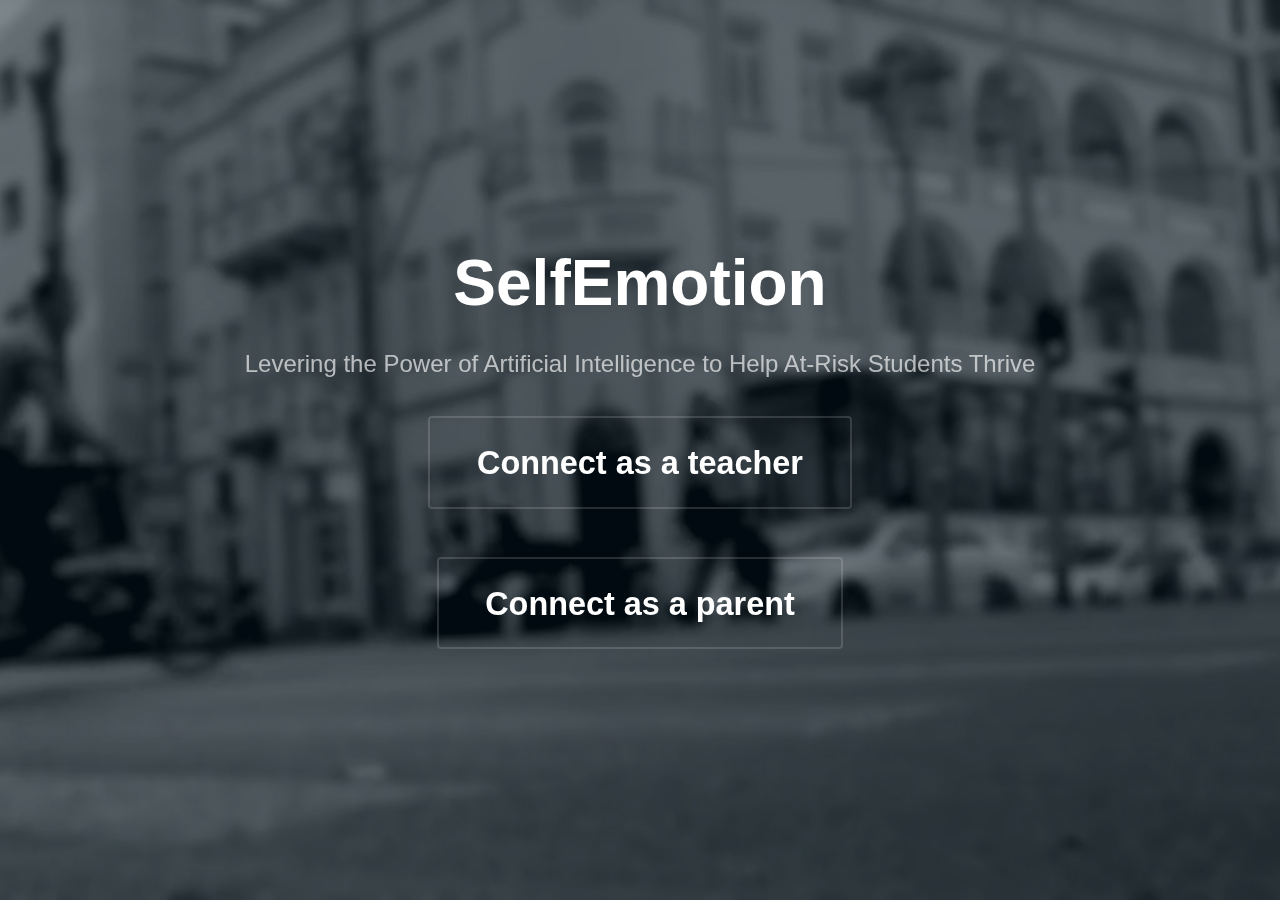
==== commit d5ab8a0e: "aahasdfhasdfhaasdfasd;lfkjasl;dkfja;lskdjf;lasdkjf;lksadjf;laksdjf" ====
--- a/index.html
+++ b/index.html
@@ -14,6 +14,7 @@
 
 	</head>
 	<body>
+
 		<!-- Nav -->
 			<nav id="menu">
 				<ul class="links">
@@ -61,8 +62,7 @@
 					<div class="inner">
 						<header>
 							<h1>SelfEmotion</h1>
-							<p>Morbi eu purus eget urna interdum dignissim sed consectetur augue<br />
-							vivamus vitae libero in nulla iaculis eleifend non sit amet nulla.</p>
+							<p>Levering the Power of Artificial Intelligence to Help At-Risk Students Thrive</p>
 						</header>
 						<p><a href="dashboard.html" class="button big alt scrolly">Connect as a teacher</a>
 						<p><a href="dashboard.html" class="button big alt scrolly">Connect as a parent</a>
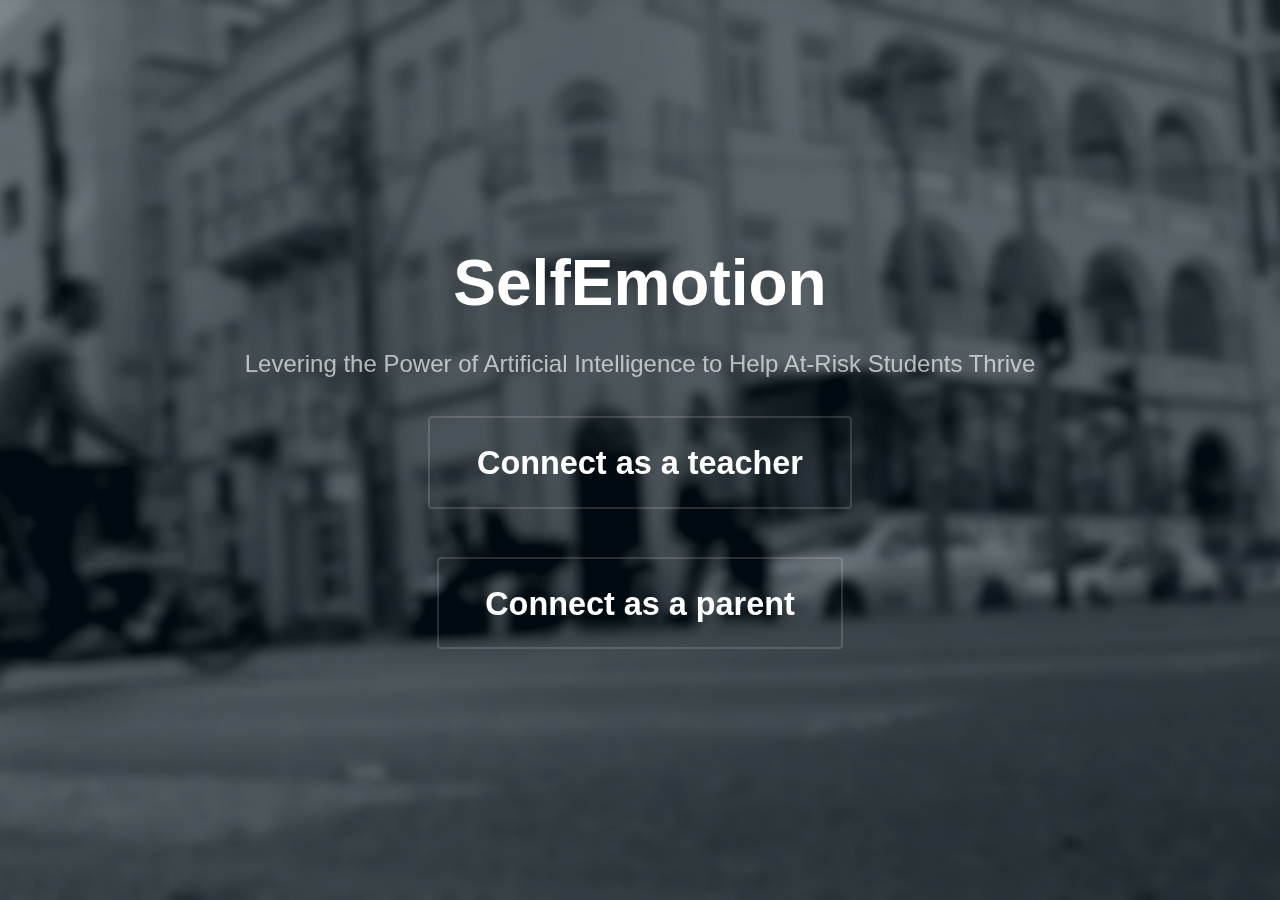
==== commit 436c3df0: "Added login page" ====
--- a/index.html
+++ b/index.html
@@ -14,7 +14,6 @@
 
 	</head>
 	<body>
-
 		<!-- Nav -->
 			<nav id="menu">
 				<ul class="links">
@@ -64,8 +63,8 @@
 							<h1>SelfEmotion</h1>
 							<p>Levering the Power of Artificial Intelligence to Help At-Risk Students Thrive</p>
 						</header>
-						<p><a href="dashboard.html" class="button big alt scrolly">Connect as a teacher</a>
-						<p><a href="dashboard.html" class="button big alt scrolly">Connect as a parent</a>
+						<p><a href="login.html" class="button big alt scrolly">Connect as a teacher</a>
+						<p><a href="login.html" class="button big alt scrolly">Connect as a parent</a>
 					</div>
 
 				</section>
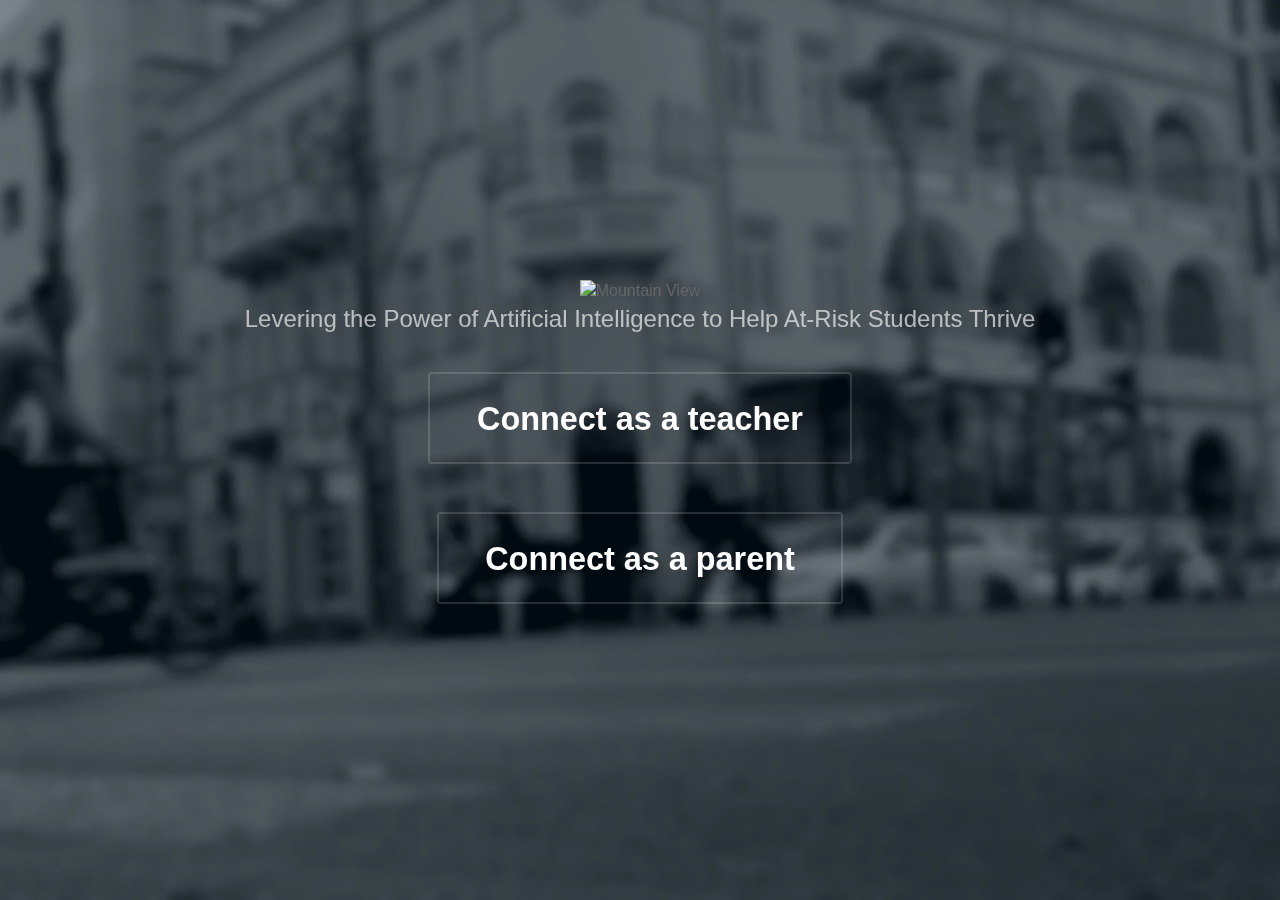
==== commit f07f75e9: "Added logo to login page" ====
--- a/index.html
+++ b/index.html
@@ -60,7 +60,7 @@
 				<section id="banner" data-video="images/banner">
 					<div class="inner">
 						<header>
-							<h1>SelfEmotion</h1>
+								<img src="https://i.imgur.com/RIOewAt.png" alt="Mountain View" style="width:25%;height:25%;">
 							<p>Levering the Power of Artificial Intelligence to Help At-Risk Students Thrive</p>
 						</header>
 						<p><a href="login.html" class="button big alt scrolly">Connect as a teacher</a>
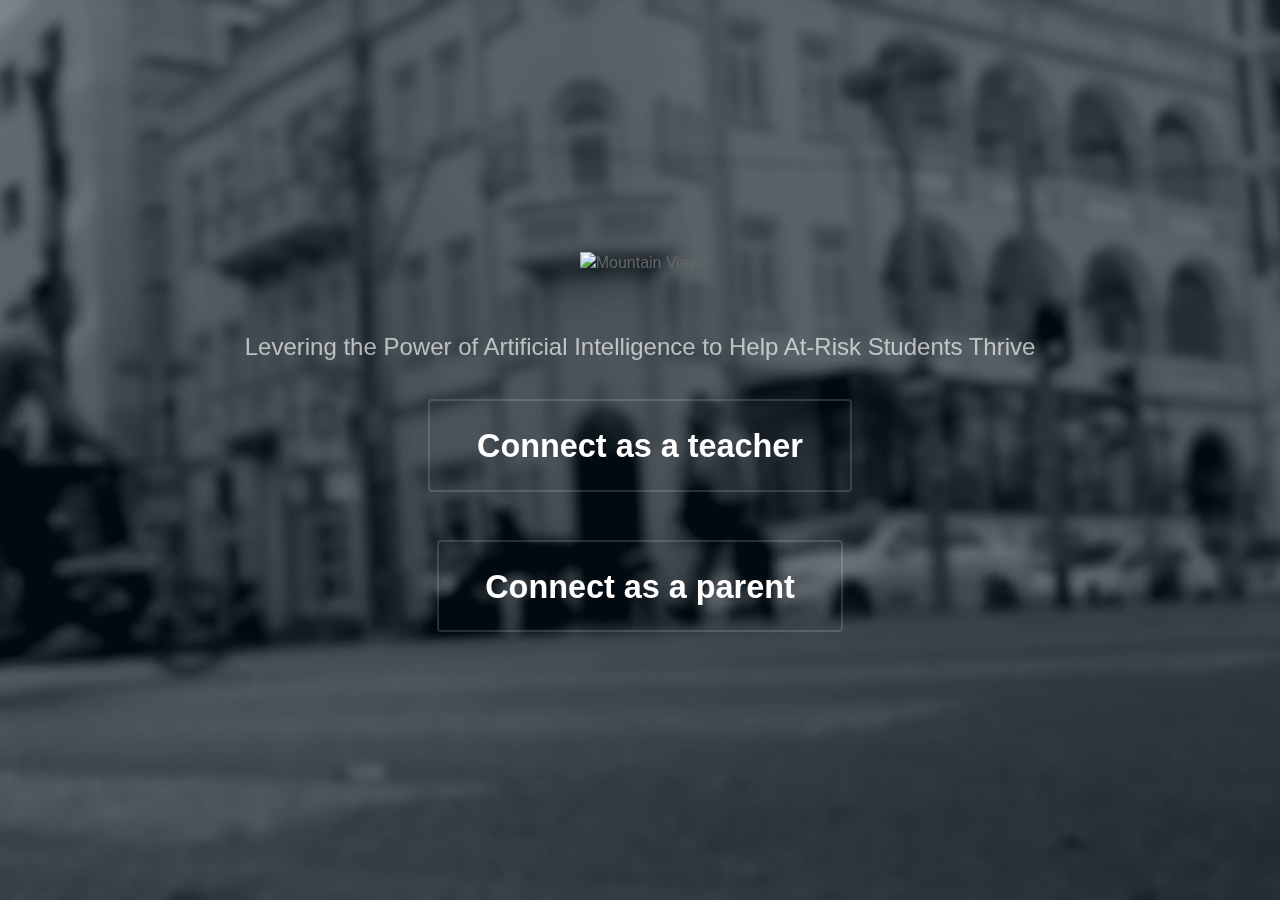
==== commit bc7a9bf1: "Added student profile picture to profile page" ====
--- a/index.html
+++ b/index.html
@@ -60,8 +60,8 @@
 				<section id="banner" data-video="images/banner">
 					<div class="inner">
 						<header>
-								<img src="https://i.imgur.com/RIOewAt.png" alt="Mountain View" style="width:25%;height:25%;">
-							<p>Levering the Power of Artificial Intelligence to Help At-Risk Students Thrive</p>
+								<img src="https://i.imgur.com/RIOewAt.png" alt="Mountain View" style="width:25%;height:25%;margin-bottom:5%">
+							<p style="margin-top:2%">Levering the Power of Artificial Intelligence to Help At-Risk Students Thrive</p>
 						</header>
 						<p><a href="login.html" class="button big alt scrolly">Connect as a teacher</a>
 						<p><a href="login.html" class="button big alt scrolly">Connect as a parent</a>
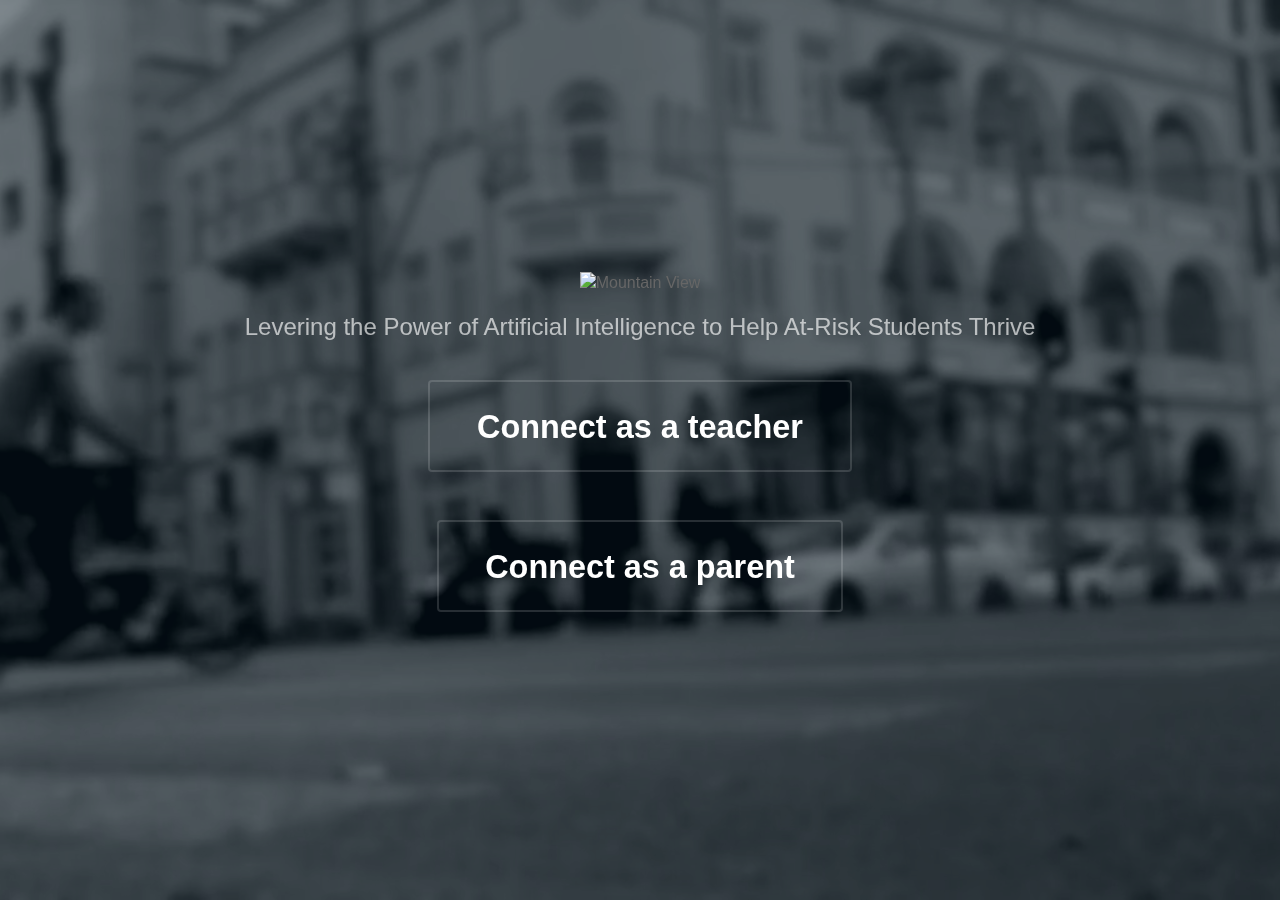
==== commit 6b6e75a4: "Final touch to login and landing page" ====
--- a/index.html
+++ b/index.html
@@ -60,7 +60,7 @@
 				<section id="banner" data-video="images/banner">
 					<div class="inner">
 						<header>
-								<img src="https://i.imgur.com/RIOewAt.png" alt="Mountain View" style="width:25%;height:25%;margin-bottom:5%">
+								<img src="https://i.imgur.com/RIOewAt.png" alt="Mountain View" style="width:25%;height:25%;">
 							<p style="margin-top:2%">Levering the Power of Artificial Intelligence to Help At-Risk Students Thrive</p>
 						</header>
 						<p><a href="login.html" class="button big alt scrolly">Connect as a teacher</a>
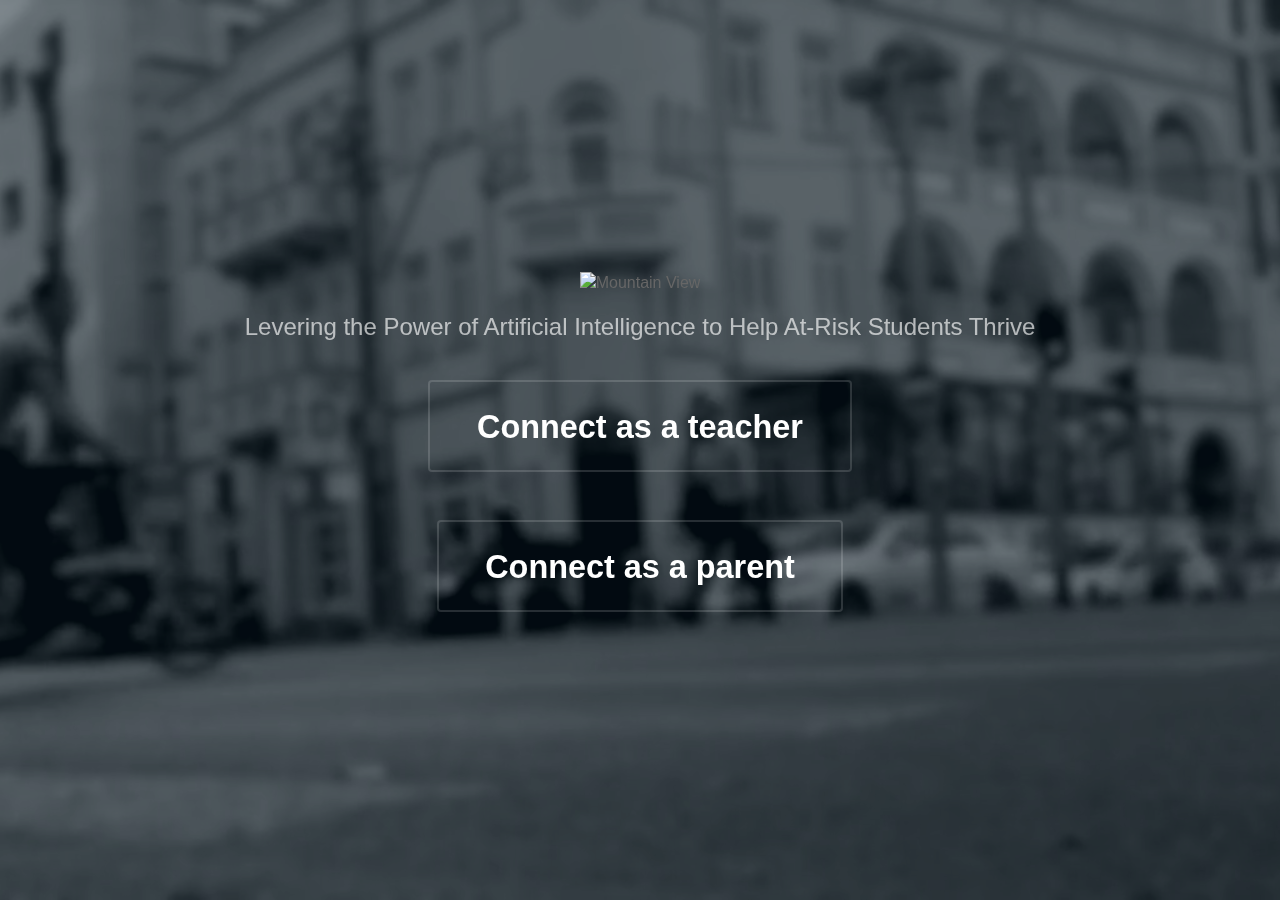
==== commit d5ea22bd: "---" ====
--- a/index.html
+++ b/index.html
@@ -1,12 +1,7 @@
 <!DOCTYPE HTML>
-<!--
-	Broadcast by TEMPLATED
-	templated.co @templatedco
-	Released for free under the Creative Commons Attribution 3.0 license (templated.co/license)
--->
 <html>
 	<head>
-		<title>Broadcast by TEMPLATED</title>
+		<title>Self-Emotion</title>
 		<meta charset="utf-8" />
 		<meta name="viewport" content="width=device-width, initial-scale=1" />
 		<link rel="stylesheet" href="assets/css/main.css" />
